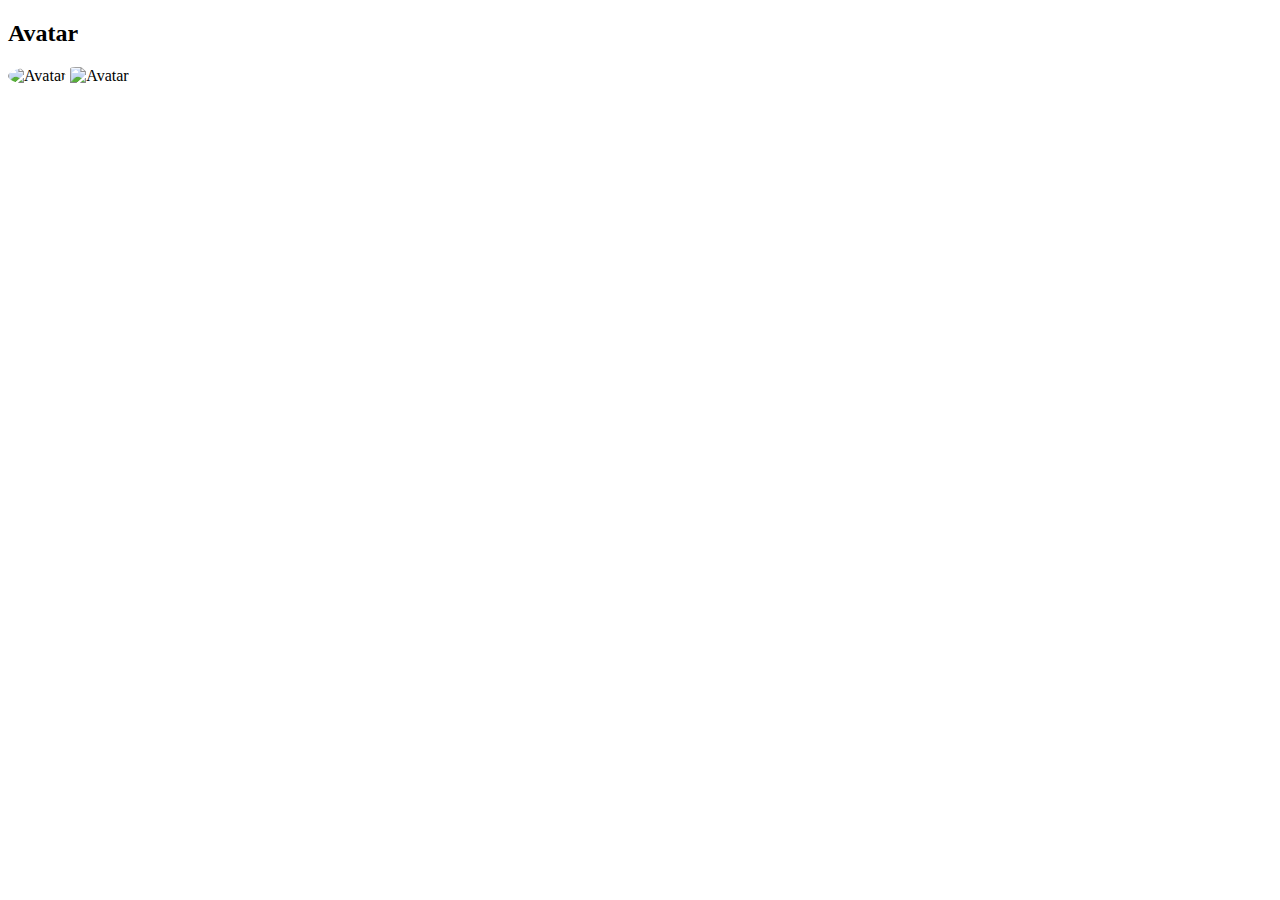
==== index.html @ 5787d8fe "added avatar component" ====
<!DOCTYPE html>
<html lang="en">
<head>
    <meta charset="UTF-8">
    <meta http-equiv="X-UA-Compatible" content="IE=edge">
    <meta name="viewport" content="width=device-width, initial-scale=1.0">
    <title>Component Library</title>
    <link rel="stylesheet" href="styles.css">
</head>
<body>
    <h2>Avatar</h2>
        <img src="/images/avatar.png" alt="Avatar" class="avatar-circular">
        <img src="/images/avatar.png" alt="Avatar" class="avatar-rounded">
        
</body>
</html>
---- styles.css ----
/* Avatars */

.avatar-circular{
    vertical-align:center;
    width:50px;
    height:50px;
    border-radius: 50%;
}

.avatar-rounded{
    width:50px;
    height:50px;
    border-radius: 10%;
}
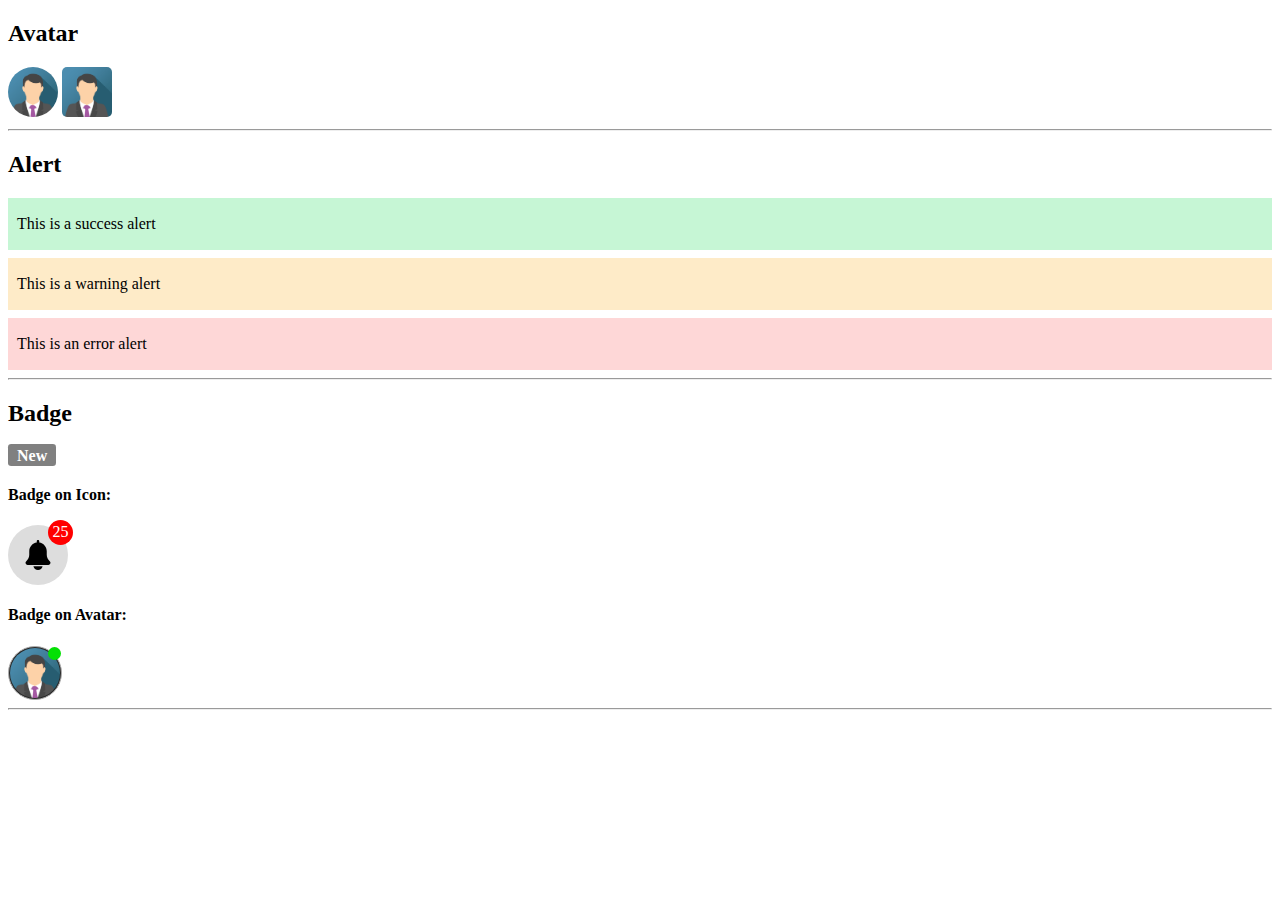
==== commit db76d54b: "added badge component" ====
--- a/index.html
+++ b/index.html
@@ -9,8 +9,35 @@
 </head>
 <body>
     <h2>Avatar</h2>
-        <img src="/images/avatar.png" alt="Avatar" class="avatar-circular">
-        <img src="/images/avatar.png" alt="Avatar" class="avatar-rounded">
+        <img src="static/images/avatar.png" alt="Avatar" class="avatar-circular">
+        <img src="static/images/avatar.png" alt="Avatar" class="avatar-rounded">
+    <hr>
         
+    <h2>Alert</h2>
+        <div class="alert success">
+            <p>This is a success alert</p>
+        </div>
+        <div class="alert warning">
+            <p>This is a warning alert</p>
+        </div>
+        <div class="alert error">
+            <p>This is an error alert</p>
+        </div>
+    <hr>
+
+    <h2>Badge</h2>
+        <span class="badge">New</span>
+        <h4>Badge on Icon:</h4>
+        <div class="badge-icon">
+            <img class="icon" src="static/images/bell.svg" alt="Notification Bell">
+            <span class="badge-top">25</span>
+        </div>
+        <h4>Badge on Avatar:</h4>
+        <div class="badge-avatar">
+            <img src="static/images/avatar.png" alt="Avatar" class="avatar-circular">
+            <span class="badge-top-avatar"></span>
+        </div>
+    <hr>        
+         
 </body>
 </html>--- a/styles.css
+++ b/styles.css
@@ -1,3 +1,7 @@
+/* body{
+    margin:0;
+} */
+
 /* Avatars */
 
 .avatar-circular{
@@ -11,4 +15,101 @@
     width:50px;
     height:50px;
     border-radius: 10%;
-}+}
+
+/* Alerts */
+
+.alert{
+    border:1px solid transparent;
+    padding:0 0.5rem;
+    margin:0.5rem 0;
+}
+
+.success{
+    background-color: rgb(198, 246, 213);
+}
+
+.warning{
+    background-color: rgb(254, 235, 200);
+}
+
+.error{
+    background-color:rgb(254, 215, 215);
+}
+
+/* Badges */
+
+.badge{
+    border: 1px solid transparent;
+    background-color:gray;
+    padding: 0.1rem 0.5rem;
+    border-radius:0.2rem;
+    color:white;
+    font-weight: bold;
+}
+
+.badge-icon{
+    position:relative;
+    display: flex;
+    align-items: center;
+    justify-content: center; 
+    width: 60px;
+    height: 60px;
+    background: #dddddd;
+    border: none;
+    border-radius: 50%;
+    margin:0.5rem 0;
+}
+
+.badge-icon:hover{
+    cursor:pointer;
+}
+
+.badge-icon:active{
+    background-color: #cccccc;
+}
+
+.icon{
+    width:30px;
+    height:30px;
+}
+
+.badge-top{
+    position:absolute;
+    top: -5px;
+    right:-5px;
+    width: 25px;
+    height: 25px;
+    background: red;
+    display: flex;
+    justify-content:center;
+    align-items: center;
+    color:white;
+    border-radius:50%;
+}
+
+.badge-avatar{
+    position: relative;
+    display: flex;
+    width: 52px;
+    height: 52px;
+    background-color: rgb(41, 41, 41);
+    border:1px solid rgb(173, 173, 173);
+    border-radius: 50%;
+    justify-content:center;
+    align-items: center;
+}
+
+.badge-top-avatar{
+    position:absolute;
+    top:0px;
+    right:0px;
+    width: 13px;
+    height: 13px;
+    background-color: rgb(4, 224, 4);
+    display: flex;
+    justify-content:center;
+    align-items: center;
+    color:white;
+    border-radius:50%;
+}
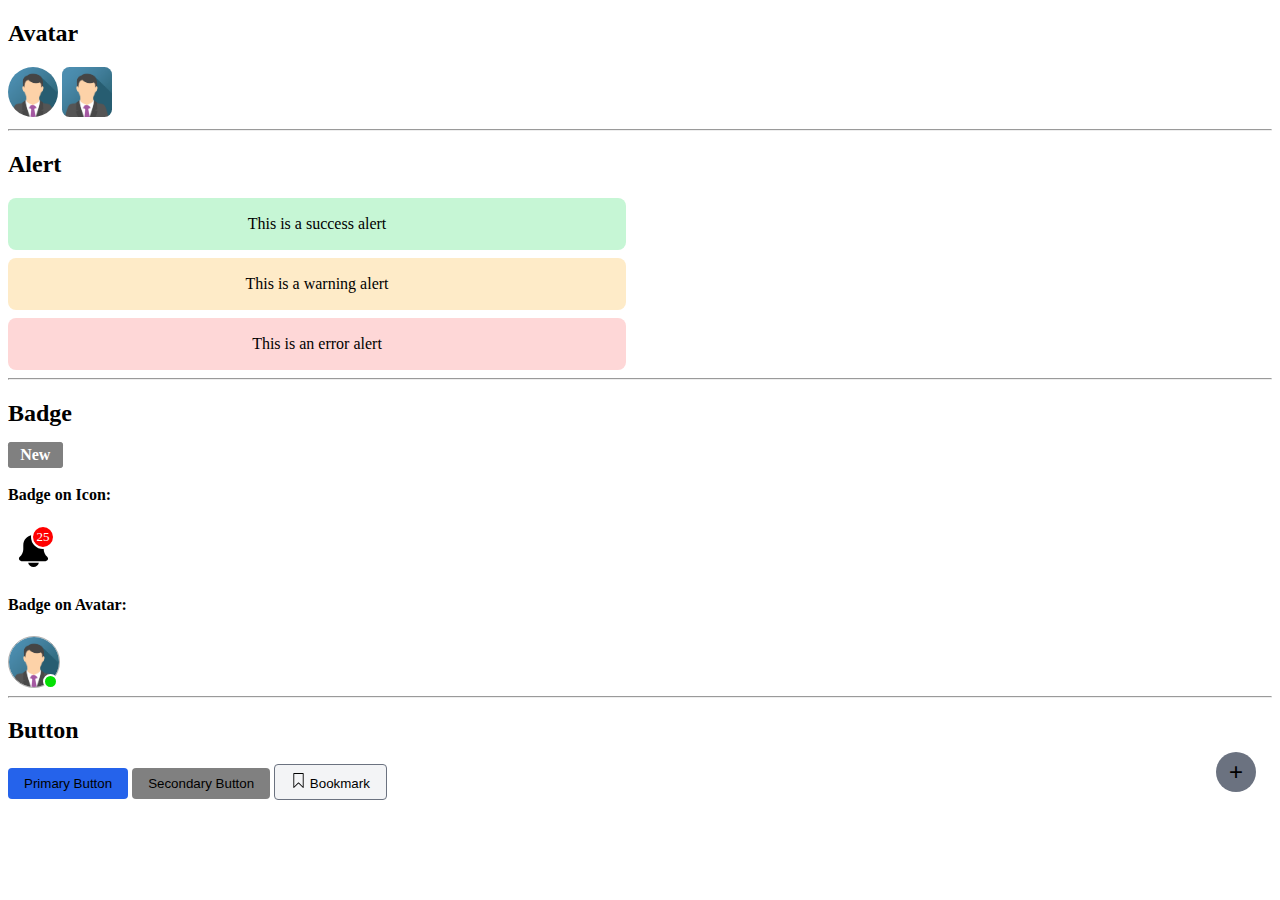
==== commit 8d138526: "added buttons and refactoring" ====
--- a/index.html
+++ b/index.html
@@ -27,17 +27,26 @@
 
     <h2>Badge</h2>
         <span class="badge">New</span>
+        
         <h4>Badge on Icon:</h4>
         <div class="badge-icon">
             <img class="icon" src="static/images/bell.svg" alt="Notification Bell">
             <span class="badge-top">25</span>
         </div>
+        
         <h4>Badge on Avatar:</h4>
         <div class="badge-avatar">
             <img src="static/images/avatar.png" alt="Avatar" class="avatar-circular">
-            <span class="badge-top-avatar"></span>
+            <span class="badge-bottom"></span>
         </div>
     <hr>        
          
+    <h2>Button</h2>
+        <button class="btn btn-primary">Primary Button</button>
+        <button class="btn btn-secondary">Secondary Button</button>
+        <button class="btn btn-icon"><img class="icon1" src="static/images/bookmark.svg" alt=""> Bookmark</button>
+        <div class="float-action">
+            <button class="btn-float">+</button>
+        </div>
 </body>
 </html>--- a/styles.css
+++ b/styles.css
@@ -1,11 +1,18 @@
 /* body{
-    margin:0;
+    max-width: 800px;
+    margin:auto;
 } */
+
+:root{
+    --primary-color: #2563EB;
+    --off-white: #F3F4F6;
+    --dark-gray: #6B7280;
+    --gray: gray;
+}
 
 /* Avatars */
 
 .avatar-circular{
-    vertical-align:center;
     width:50px;
     height:50px;
     border-radius: 50%;
@@ -14,7 +21,7 @@
 .avatar-rounded{
     width:50px;
     height:50px;
-    border-radius: 10%;
+    border-radius: 15%;
 }
 
 /* Alerts */
@@ -23,6 +30,9 @@
     border:1px solid transparent;
     padding:0 0.5rem;
     margin:0.5rem 0;
+    border-radius: 0.5rem;
+    text-align: center;
+    width: 600px;
 }
 
 .success{
@@ -40,9 +50,9 @@
 /* Badges */
 
 .badge{
-    border: 1px solid transparent;
-    background-color:gray;
-    padding: 0.1rem 0.5rem;
+    border: 1px solid var(--gray);
+    background-color: var(--gray);
+    padding: 0.2rem 0.7rem;
     border-radius:0.2rem;
     color:white;
     font-weight: bold;
@@ -53,12 +63,13 @@
     display: flex;
     align-items: center;
     justify-content: center; 
-    width: 60px;
-    height: 60px;
+    width: 50px;
+    height: 50px;
+    /*
     background: #dddddd;
     border: none;
     border-radius: 50%;
-    margin:0.5rem 0;
+    margin:0.5rem 0; */
 }
 
 .badge-icon:hover{
@@ -70,17 +81,46 @@
 }
 
 .icon{
-    width:30px;
-    height:30px;
+    width:35px;
+    height:35px;
 }
 
 .badge-top{
     position:absolute;
-    top: -5px;
-    right:-5px;
-    width: 25px;
-    height: 25px;
+    border: 2px solid white;
+    top: 0px;
+    right:3px;
+    width: 20px;
+    height: 20px;
     background: red;
+    display: flex;
+    justify-content:center;
+    align-items: center;
+    color:white;
+    border-radius:50%;
+    font-size: small;
+}
+
+.badge-avatar{
+    position: relative;
+    display: flex;
+    width: 50px;
+    height: 50px;
+    /* background-color: rgb(41, 41, 41); */
+    border:1px solid rgb(173, 173, 173);
+    border-radius: 50%;
+    justify-content:center;
+    align-items: center;
+}
+
+.badge-bottom{
+    position:absolute;
+    border: 2px solid white;
+    bottom:-2px;
+    right:1px;
+    width: 11px;
+    height: 11px;
+    background-color: rgb(4, 224, 4);
     display: flex;
     justify-content:center;
     align-items: center;
@@ -88,28 +128,64 @@
     border-radius:50%;
 }
 
-.badge-avatar{
-    position: relative;
-    display: flex;
-    width: 52px;
-    height: 52px;
-    background-color: rgb(41, 41, 41);
-    border:1px solid rgb(173, 173, 173);
-    border-radius: 50%;
-    justify-content:center;
-    align-items: center;
+.btn{
+    border:none;
+    outline:none;
+    padding:0.5rem 1rem;
+    cursor:pointer;
 }
 
-.badge-top-avatar{
-    position:absolute;
-    top:0px;
-    right:0px;
-    width: 13px;
-    height: 13px;
-    background-color: rgb(4, 224, 4);
-    display: flex;
-    justify-content:center;
-    align-items: center;
-    color:white;
-    border-radius:50%;
+.btn:hover{
+    border: 1px solid black;
 }
+
+.btn-primary{
+    background-color:var(--primary-color);
+    border-radius: 0.25rem;
+}
+
+.btn-secondary{
+    background-color:var(--gray);
+    border-radius: 0.25rem;
+}
+
+.icon1{
+    width:15px;
+    height:15px;
+}
+
+.btn-icon{
+    text-align: center;
+    background-color:var(--off-white);
+    border: 1px solid var(--dark-gray);
+    border-radius: 0.25rem;
+    padding:0.5rem 1rem;
+}
+
+.float-action{
+    position: relative;
+}
+
+.btn-float{
+    position: absolute;
+    width:40px;
+    height:40px;
+    border-radius: 50%;
+    bottom:0.5rem;
+    right:1rem;
+    font-size: x-large;
+    text-align: center;
+    border:none;
+    outline:none;
+    /* background-color:var(--primary-color); */
+    background-color:var(--dark-gray);
+    cursor: pointer;
+}
+
+.btn-float:hover{
+    transform: scale(1.1);
+}
+
+.btn-float:active{
+    background-color:var(--primary-color);
+}
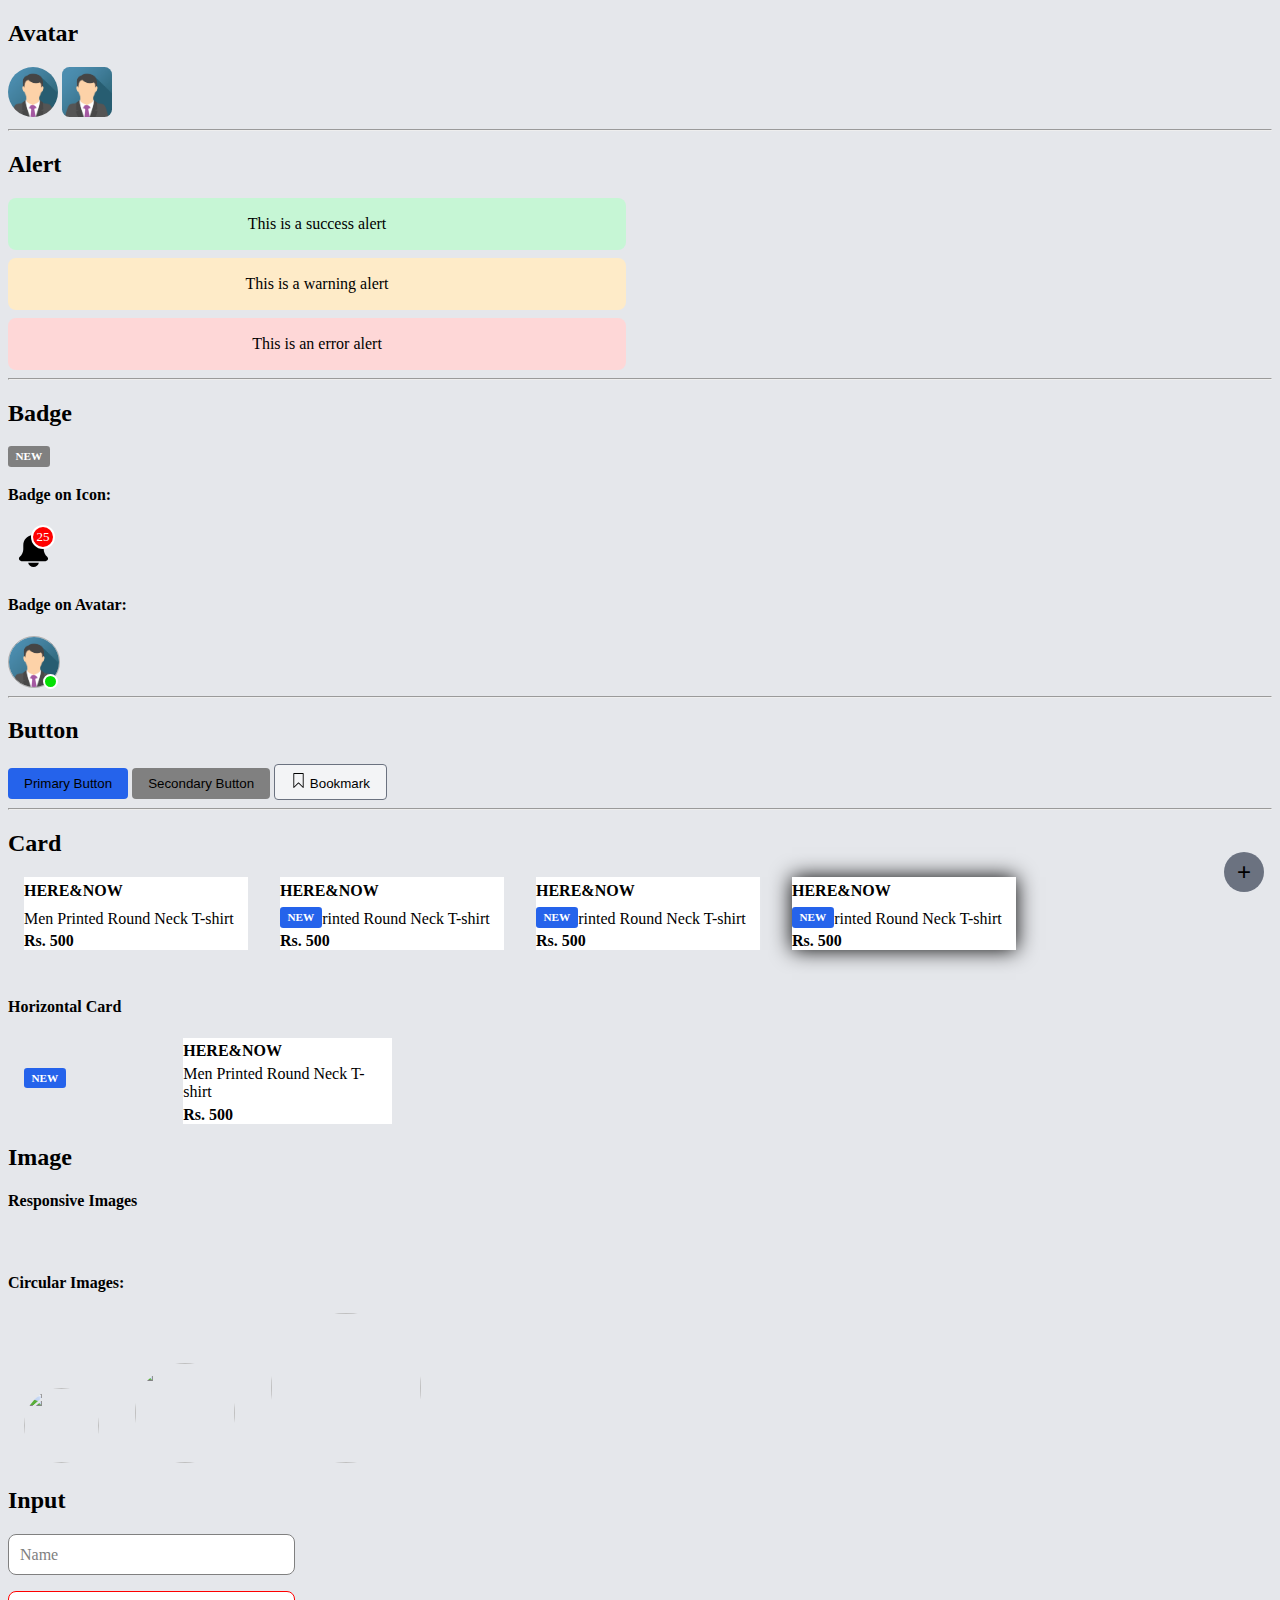
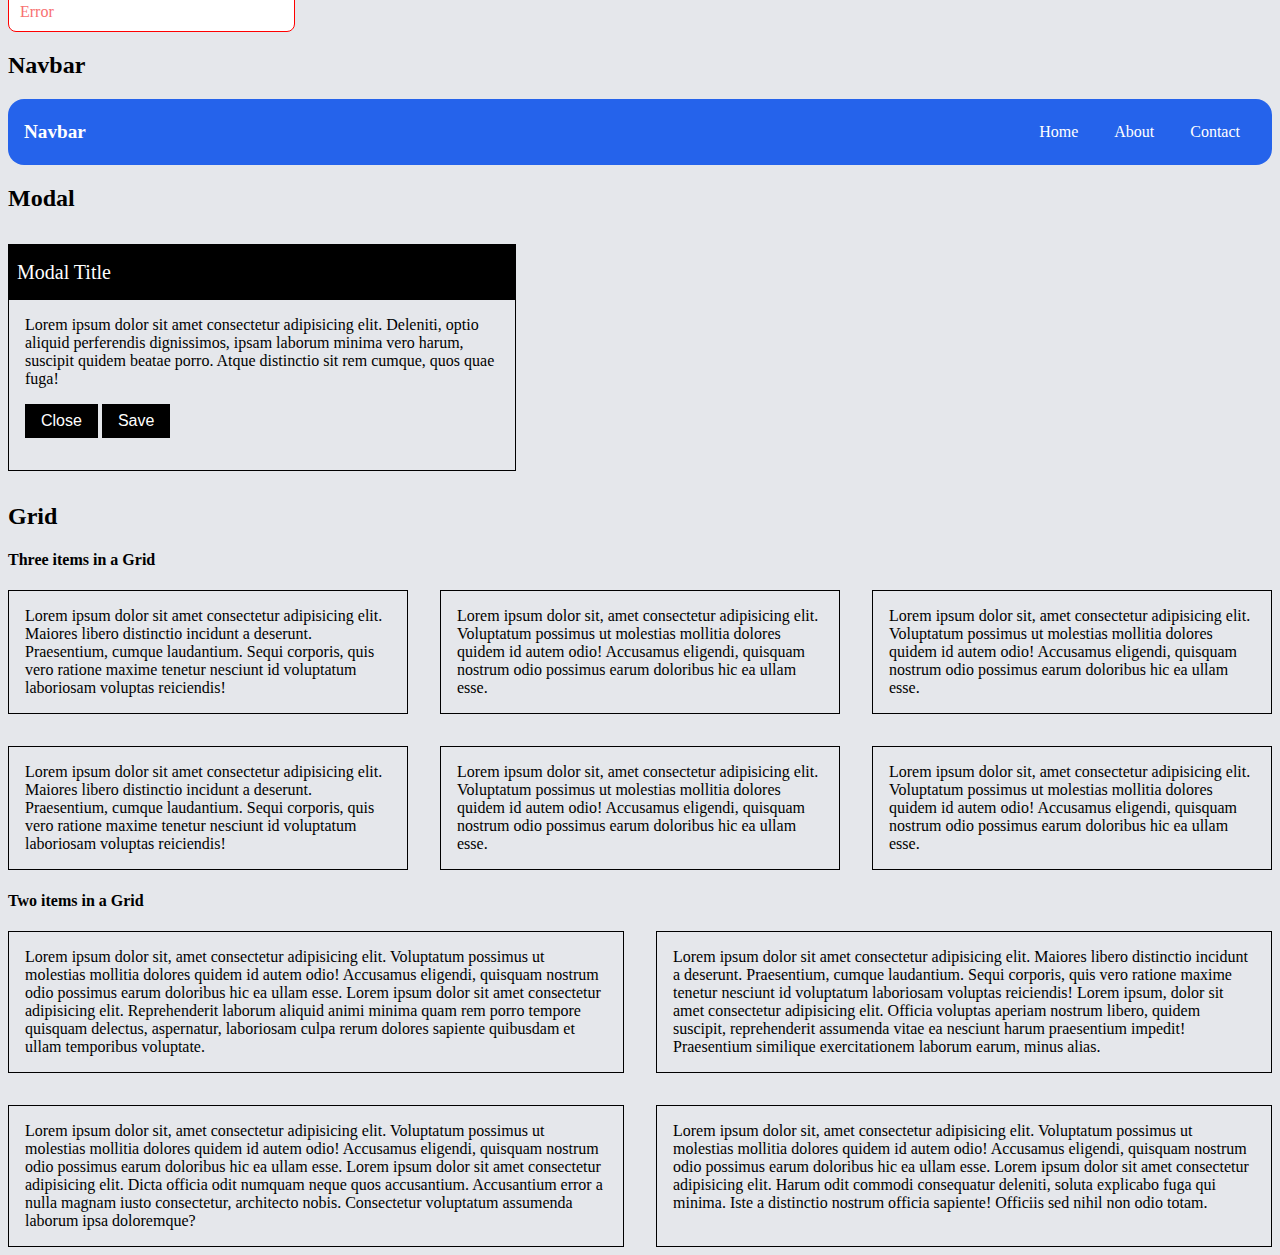
==== commit fdcdf1dc: "Added grid component" ====
--- a/index.html
+++ b/index.html
@@ -48,5 +48,170 @@
         <div class="float-action">
             <button class="btn-float">+</button>
         </div>
+    <hr>
+
+    <h2>Card</h2>
+    <div class="card-list">
+        <!-- <h4>Normal Card</h4> -->
+        <div class="card">
+            <img class="card-img" src="https://assets.myntassets.com/f_webp,dpr_1.0,q_60,w_210,c_limit,fl_progressive/assets/images/4318138/2018/5/4/11525433792765-HERENOW-Men-Black-Printed-Round-Neck-T-shirt-2881525433792598-1.jpg" alt="">
+            <div class="card-text">
+                <h4 class="card-title">HERE&NOW</h4>
+                <p class="card-description">Men Printed Round Neck T-shirt</p>
+                <p class="card-price">Rs. 500</p>
+            </div>
+        </div>
+
+        <!-- <h4>Card with badges</h4> -->
+        <div class="card">
+            <img class="card-img" src="https://assets.myntassets.com/f_webp,dpr_1.0,q_60,w_210,c_limit,fl_progressive/assets/images/4318138/2018/5/4/11525433792765-HERENOW-Men-Black-Printed-Round-Neck-T-shirt-2881525433792598-1.jpg" alt="">
+            <div class="card-text">
+                <h4 class="card-title">HERE&NOW</h4>
+                <p class="card-description">Men Printed Round Neck T-shirt</p>
+                <p class="card-price">Rs. 500</p>
+            </div>
+            <span class="badge card-badge">New</span>
+        </div>
+
+        <!-- <h4>Card with dismiss</h4> -->
+        <div class="card">
+            <img class="card-img" src="https://assets.myntassets.com/f_webp,dpr_1.0,q_60,w_210,c_limit,fl_progressive/assets/images/4318138/2018/5/4/11525433792765-HERENOW-Men-Black-Printed-Round-Neck-T-shirt-2881525433792598-1.jpg" alt="">
+            <div class="card-text">
+                <h4 class="card-title">HERE&NOW</h4>
+                <p class="card-description">Men Printed Round Neck T-shirt</p>
+                <p class="card-price">Rs. 500</p>
+            </div>
+            <span class="badge card-badge">New</span>
+            <span class="card-dismiss"><img src="./static/images/close.svg" alt=""></span>
+        </div>
+
+        <div class="card card-shadow">
+            <img class="card-img" src="https://assets.myntassets.com/f_webp,dpr_1.0,q_60,w_210,c_limit,fl_progressive/assets/images/4318138/2018/5/4/11525433792765-HERENOW-Men-Black-Printed-Round-Neck-T-shirt-2881525433792598-1.jpg" alt="">
+            <div class="card-text">
+                <h4 class="card-title">HERE&NOW</h4>
+                <p class="card-description">Men Printed Round Neck T-shirt</p>
+                <p class="card-price">Rs. 500</p>
+            </div>
+            <span class="badge card-badge">New</span>
+            <span class="card-dismiss"><img src="./static/images/close.svg" alt=""></span>
+        </div>
+        <!-- <div class="card">
+            <div>
+                Lorem, ipsum dolor sit amet consectetur adipisicing elit. Aut nemo, accusamus quos minima illo sit. Facere voluptatem placeat aliquid debitis ipsum minus architecto repellendus excepturi, odit, nulla sit, aliquam quis?
+            </div>
+        </div> -->
+    </div>
+
+    <h4>Horizontal Card</h4>
+    <div class="card-horizontal">
+        <img class="card-horizontal-img" src="https://assets.myntassets.com/f_webp,dpr_1.0,q_60,w_210,c_limit,fl_progressive/assets/images/4318138/2018/5/4/11525433792765-HERENOW-Men-Black-Printed-Round-Neck-T-shirt-2881525433792598-1.jpg" alt="">
+        <div class="card-text-horizontal">
+            <h4 class="card-title">HERE&NOW</h4>
+            <p class="card-description">Men Printed Round Neck T-shirt</p>
+            <p class="card-price">Rs. 500</p>
+        </div>
+        <span class="badge card-badge">New</span>
+        <span class="card-dismiss"><img src="./static/images/close.svg" alt=""></span>
+    </div>
+
+    <h2>Image</h2>
+    <h4>Responsive Images</h4>
+    <div class="img-container">
+        <img class="img-responsive" src="./static/images/sample-image.jpg" alt="">
+        <img class="img-responsive" src="./static/images/sample-image1.jpg" alt="">
+    </div>
+
+    <h4>Circular Images:</h4>
+    <div>
+        <img class="img-circular img-small" src="./static/images/sample-image.jpg" alt="">
+        <img class="img-circular img-medium" src="./static/images/sample-image.jpg" alt="">
+        <img class="img-circular img-large" src="./static/images/sample-image.jpg" alt="">  
+    </div>
+
+    <h2>Input</h2>
+    <!-- <textarea name="" id="" cols="30" rows="10"></textarea> -->
+    <div class="input-container">
+        <input class="input-normal" type="text" >
+        <label>Name</label>
+    </div>
+
+    <div class="input-container">
+        <input class="input-error" type="text" >
+        <label class="label-error">Error</label>
+    </div>
+
+    <h2>Navbar</h2>
+    <nav class="navbar">
+        <div class="nav-brand">Navbar</div>
+        <ul class="list-non-bullet">
+            <li class="list-item-inline">
+                <a class="link " href="#">Home</a>
+            </li>
+            <li class="list-item-inline">
+                <a class="link" href="#">About</a>
+            </li>
+            <li class="list-item-inline">
+                <a class="link" href="#">Contact</a>
+            </li>
+        </ul>
+    </nav>
+
+    <h2>Modal</h2>
+    <div class="modal">
+        <div class="modal-title"> Modal Title</div>
+        <div class="modal-body"> 
+            <div class="modal-content">
+            Lorem ipsum dolor sit amet consectetur adipisicing elit. Deleniti, optio aliquid perferendis dignissimos, ipsam laborum minima vero harum, suscipit quidem beatae porro. Atque distinctio sit rem cumque, quos quae fuga!
+            </div>
+            <button>Close</button>
+            <button>Save</button>
+        </div> 
+    </div>
+
+    <h2>Grid</h2>
+    <h4>Three items in a Grid</h4>
+    <div class="grid-column-3">
+        <div class="grid-item">
+            Lorem ipsum dolor sit amet consectetur adipisicing elit. Maiores libero distinctio incidunt a deserunt. Praesentium, cumque laudantium. Sequi corporis, quis vero ratione maxime tenetur nesciunt id voluptatum laboriosam voluptas reiciendis!
+        </div>
+        <div class="grid-item">
+            Lorem ipsum dolor sit, amet consectetur adipisicing elit. Voluptatum possimus ut molestias mollitia dolores quidem id autem odio! Accusamus eligendi, quisquam nostrum odio possimus earum doloribus hic ea ullam esse.
+        </div>
+        <div class="grid-item">
+            Lorem ipsum dolor sit, amet consectetur adipisicing elit. Voluptatum possimus ut molestias mollitia dolores quidem id autem odio! Accusamus eligendi, quisquam nostrum odio possimus earum doloribus hic ea ullam esse.
+        </div>
+
+        <div class="grid-item">
+            Lorem ipsum dolor sit amet consectetur adipisicing elit. Maiores libero distinctio incidunt a deserunt. Praesentium, cumque laudantium. Sequi corporis, quis vero ratione maxime tenetur nesciunt id voluptatum laboriosam voluptas reiciendis!
+        </div>
+        <div class="grid-item">
+            Lorem ipsum dolor sit, amet consectetur adipisicing elit. Voluptatum possimus ut molestias mollitia dolores quidem id autem odio! Accusamus eligendi, quisquam nostrum odio possimus earum doloribus hic ea ullam esse.
+        </div>
+        <div class="grid-item">
+            Lorem ipsum dolor sit, amet consectetur adipisicing elit. Voluptatum possimus ut molestias mollitia dolores quidem id autem odio! Accusamus eligendi, quisquam nostrum odio possimus earum doloribus hic ea ullam esse.
+        </div>
+
+    </div>
+
+    <h4>Two items in a Grid</h4>
+    <div class="grid-column-2">
+        <div class="grid-item">
+            Lorem ipsum dolor sit, amet consectetur adipisicing elit. Voluptatum possimus ut molestias mollitia dolores quidem id autem odio! Accusamus eligendi, quisquam nostrum odio possimus earum doloribus hic ea ullam esse.
+            Lorem ipsum dolor sit amet consectetur adipisicing elit. Reprehenderit laborum aliquid animi minima quam rem porro tempore quisquam delectus, aspernatur, laboriosam culpa rerum dolores sapiente quibusdam et ullam temporibus voluptate.
+        </div>
+        <div class="grid-item">
+            Lorem ipsum dolor sit amet consectetur adipisicing elit. Maiores libero distinctio incidunt a deserunt. Praesentium, cumque laudantium. Sequi corporis, quis vero ratione maxime tenetur nesciunt id voluptatum laboriosam voluptas reiciendis!
+            Lorem ipsum, dolor sit amet consectetur adipisicing elit. Officia voluptas aperiam nostrum libero, quidem suscipit, reprehenderit assumenda vitae ea nesciunt harum praesentium impedit! Praesentium similique exercitationem laborum earum, minus alias.
+        </div>
+        <div class="grid-item">
+            Lorem ipsum dolor sit, amet consectetur adipisicing elit. Voluptatum possimus ut molestias mollitia dolores quidem id autem odio! Accusamus eligendi, quisquam nostrum odio possimus earum doloribus hic ea ullam esse.
+            Lorem ipsum dolor sit amet consectetur adipisicing elit. Dicta officia odit numquam neque quos accusantium. Accusantium error a nulla magnam iusto consectetur, architecto nobis. Consectetur voluptatum assumenda laborum ipsa doloremque?
+        </div>
+        <div class="grid-item">
+            Lorem ipsum dolor sit, amet consectetur adipisicing elit. Voluptatum possimus ut molestias mollitia dolores quidem id autem odio! Accusamus eligendi, quisquam nostrum odio possimus earum doloribus hic ea ullam esse.
+            Lorem ipsum dolor sit amet consectetur adipisicing elit. Harum odit commodi consequatur deleniti, soluta explicabo fuga qui minima. Iste a distinctio nostrum officia sapiente! Officiis sed nihil non odio totam.
+        </div>
+    </div>
+    
 </body>
 </html>--- a/styles.css
+++ b/styles.css
@@ -1,13 +1,14 @@
-/* body{
-    max-width: 800px;
-    margin:auto;
-} */
-
 :root{
     --primary-color: #2563EB;
     --off-white: #F3F4F6;
     --dark-gray: #6B7280;
     --gray: gray;
+}
+
+body{
+    background-color: #E5E7EB;
+    /* max-width: 800px;
+    margin:auto; */
 }
 
 /* Avatars */
@@ -50,12 +51,14 @@
 /* Badges */
 
 .badge{
-    border: 1px solid var(--gray);
+    border: 1px solid transparent;
     background-color: var(--gray);
-    padding: 0.2rem 0.7rem;
+    padding: 0.2rem 0.4rem;
     border-radius:0.2rem;
     color:white;
     font-weight: bold;
+    font-size:0.7rem;
+    text-transform: uppercase;
 }
 
 .badge-icon{
@@ -167,7 +170,7 @@
 }
 
 .btn-float{
-    position: absolute;
+    position: fixed;
     width:40px;
     height:40px;
     border-radius: 50%;
@@ -189,3 +192,284 @@
 .btn-float:active{
     background-color:var(--primary-color);
 }
+
+/* Cards */
+
+.card-list{
+    display:flex;
+    margin-bottom:3rem; 
+    flex-wrap: wrap;
+}
+
+.card{
+    /* border:1px solid black; */
+    position:relative;
+    width:14rem;
+    display: flex;
+    flex-direction: column;
+    /* height: 375px; */
+    align-items: center;
+    justify-content:center;
+    margin:0 1rem;
+}
+
+.card-text{
+    display: flex;
+    flex-direction: column;
+    justify-content: space-between;
+    width: 100%;
+    background-color:white;
+}
+
+.card-img{
+    width:100%;
+    /* height:280px; */
+}
+
+.card-title{
+    padding:0;
+    margin: 0.3rem 0;
+}
+
+.card-description{
+    margin:0.3rem 0;
+}
+
+.card-price{
+    margin:0;
+    font-weight: bold;
+}
+
+.card-badge{
+    position:absolute;
+    top:30px;
+    left:0px;
+    background-color:var(--primary-color);
+}
+
+.card-dismiss{
+    position:absolute;
+    top:0px;
+    right:5px;
+    width:20px;
+    height:20px;
+    text-align: center;
+}
+
+.card-shadow{
+    box-shadow: 0px 0px 20px black;
+}
+
+.card-horizontal{
+    /* border:1px solid black; */
+    position:relative;
+    width:23rem;
+    display: flex;
+    /* align-items: center; */
+    justify-content:center;
+    margin:0 1rem;
+}
+
+.card-horizontal-img{
+    width:10rem;
+}
+
+.card-text-horizontal{
+    background-color:white;
+}
+
+/* Images */
+.img-container{
+    display: flex;
+    justify-content: center;
+    margin:2rem 0;
+}
+
+.img-responsive{
+    width:40vw;
+    margin: 0 2rem;
+}
+
+.img-circular{
+    margin: 0 1rem;
+    border-radius:50%;
+}
+
+.img-small{
+    width:75px;
+    height:75px;
+}
+
+.img-medium{
+    width:100px;
+    height:100px;
+}
+
+.img-large{
+    width:150px;
+    height:150px;
+}
+
+/* Input */
+
+.input-container{
+    position:relative;
+    margin:1rem 0;
+}
+
+.input-container .input-normal{
+    padding:0.75rem 1rem;
+    border:1px solid gray;
+    outline:none;
+    border-radius: 0.5rem;
+    width:20%;
+}
+
+.input-normal:focus{
+    border:2px solid var(--primary-color);
+}
+
+.input-container label{
+    position: absolute;
+    left: 0.75rem;
+    top: 0.75rem;
+    background-color: white;
+    color: var(--gray);
+    transition: all 0.2s ease-in-out;
+}
+
+.input-normal:focus+label {
+    top:-8px;
+    padding: 0 0.45rem;
+    color:var(--primary-color);
+}
+
+.input-container .input-error{
+    padding:0.75rem 1rem;
+    border:1px solid red;
+    outline:none;
+    border-radius: 0.5rem;
+    width:20%;
+}
+
+.input-error:focus{
+    border:2px solid red;
+}
+
+.input-error:focus+label {
+    top:-8px;
+    padding: 0 0.3rem;
+    color:red;
+}
+
+.input-container .label-error{
+    color:#F87171;
+}
+
+/* Navigation */
+
+.navbar{
+    background-color:var(--primary-color);
+    padding:0.5rem 1rem;
+    display: flex;
+    justify-content:space-between;
+    align-items:center;
+    color:white;
+    border-radius:1rem;
+}
+
+.navbar .nav-brand{
+    font-size:1.2rem;
+    font-weight: 550;
+    cursor: pointer;
+}
+
+.list-non-bullet{
+    list-style: none;
+}
+
+.list-item-inline{
+    display: inline;
+    margin:0 1rem;
+}
+
+.navbar .link{
+    color:white;
+    text-decoration:none;
+}
+
+.navbar .link:hover{
+    border:1px solid var(--primary-color);
+    background-color:#3B82F6;
+    padding:0.3rem 0.75rem;
+    border-radius:0.5rem;
+    font-weight: bold;
+}
+
+.navbar .link-active{
+    border:1px solid var(--primary-color);
+    background-color:#3B82F6;
+    padding:0.5rem 1rem;
+    border-radius:0.5rem;
+    font-weight: bold;
+}
+
+
+.modal{
+    position: relative;
+    display:flex;
+    flex-direction: column;
+    border:1px solid black;
+    max-width: 40%;
+    height:auto;
+    bottom:5%;
+    margin:2rem 0;
+}
+
+.modal .modal-title{
+    display:flex;
+    background-color:black;
+    color:white;
+    padding:1rem 0.5rem;
+    font-size: 1.25rem;
+}
+
+.modal-title > .btn-close{
+    position:absolute;
+    top:1.3rem;
+    right:1rem;
+    border: none;
+    background-color: none;
+    outline:none;
+}
+
+.modal-body{
+    padding:1rem ;
+}
+
+.modal-body button{
+    background-color:black;
+    color:white;
+    border:none;
+    outline:none;
+    padding:0.5rem 1rem;
+    margin:1rem 0rem;
+    font-size: 1rem;
+}
+
+.grid-column-3{
+    display:grid;
+    grid-template-columns: 1fr 1fr 1fr; 
+    grid-gap:2rem;
+}
+
+.grid-column-2{
+    display:grid;
+    grid-template-columns: 1fr 1fr; 
+    grid-gap:2rem;
+}
+
+.grid-item{
+    border:1px solid black;
+    padding:1rem;
+}
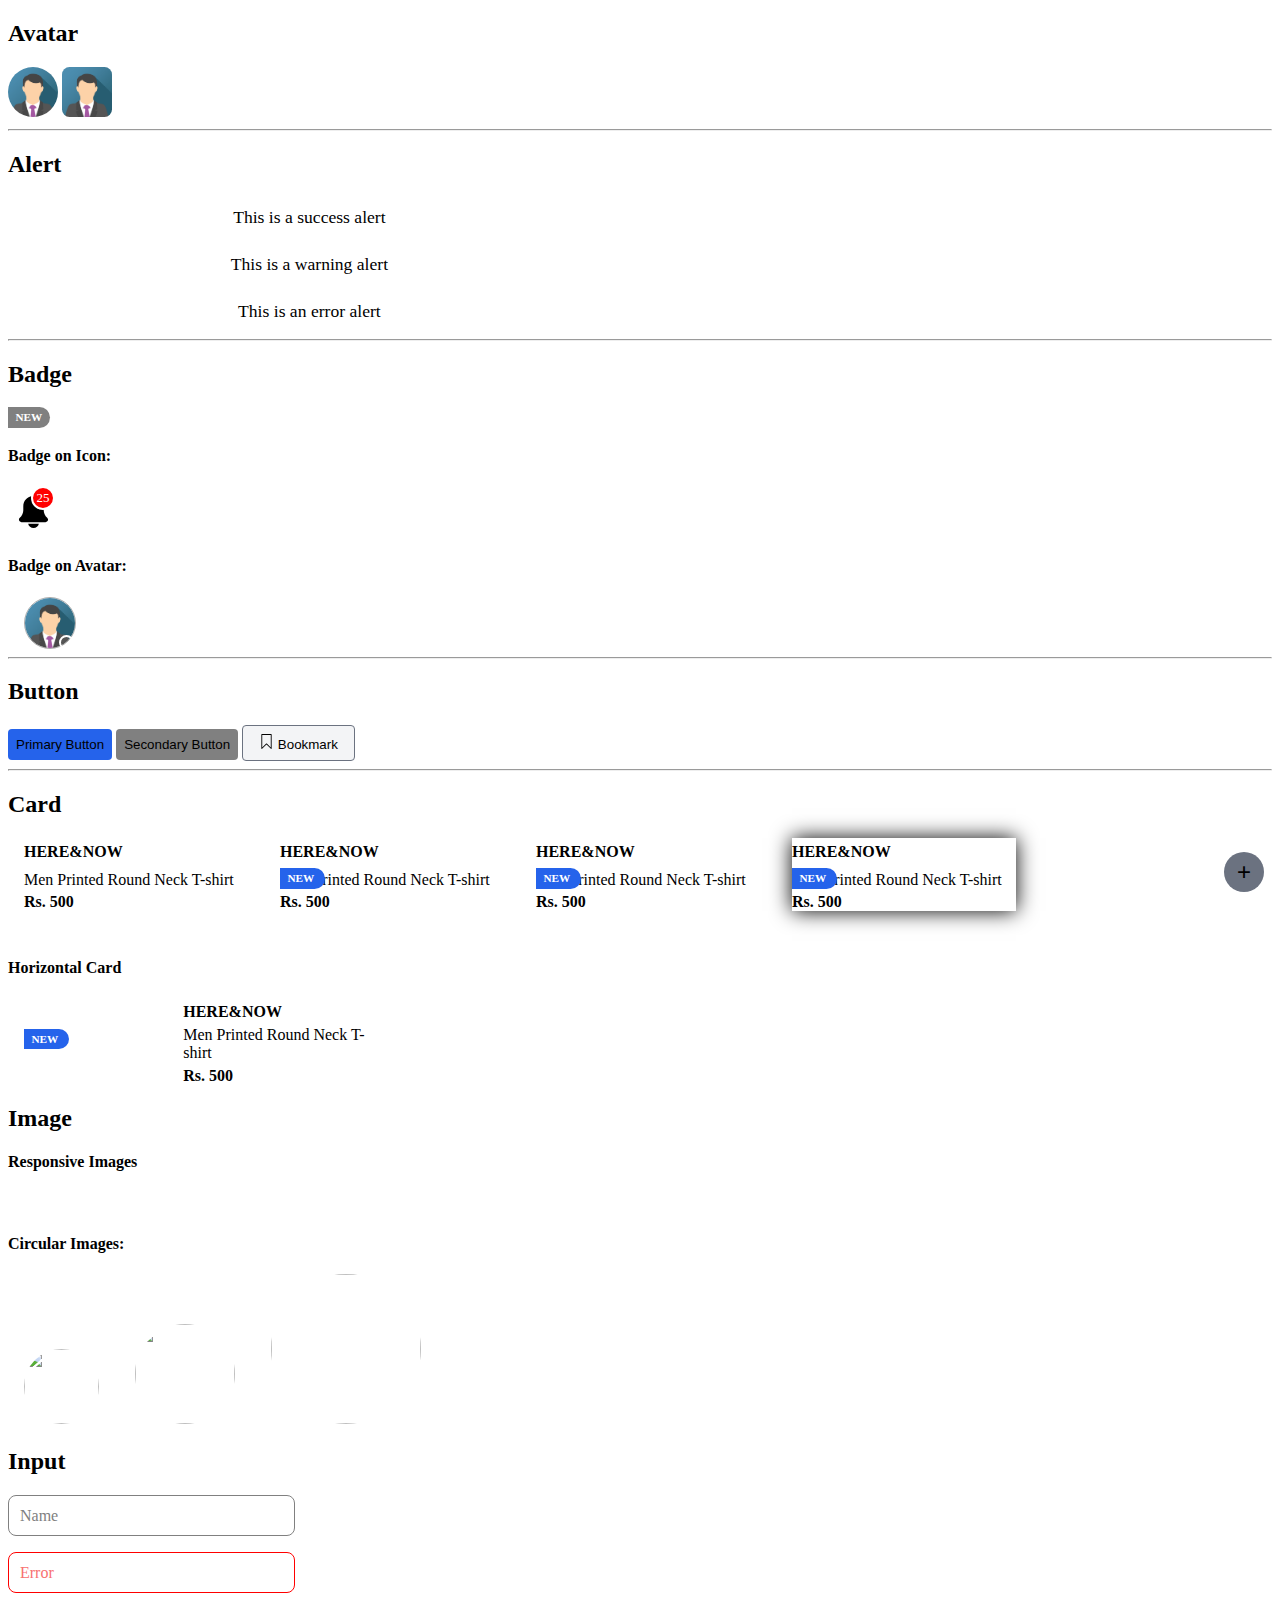
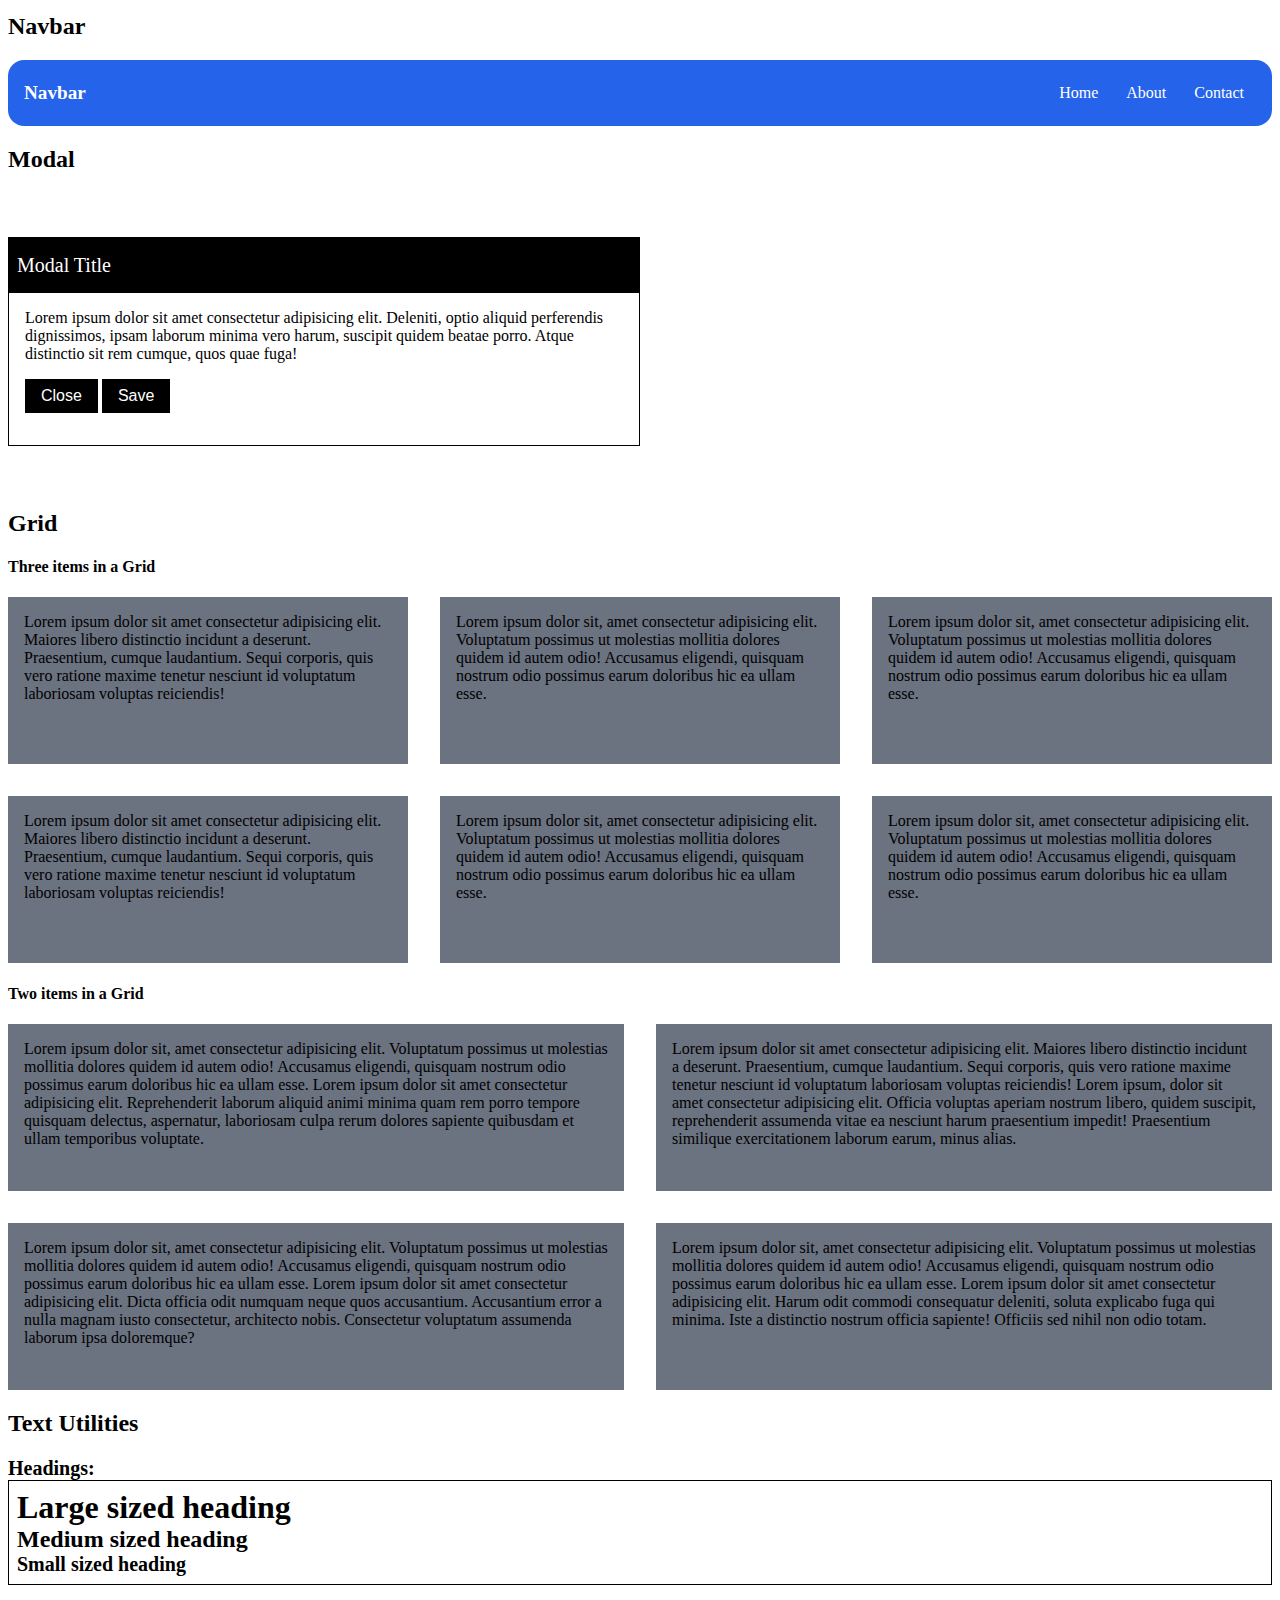
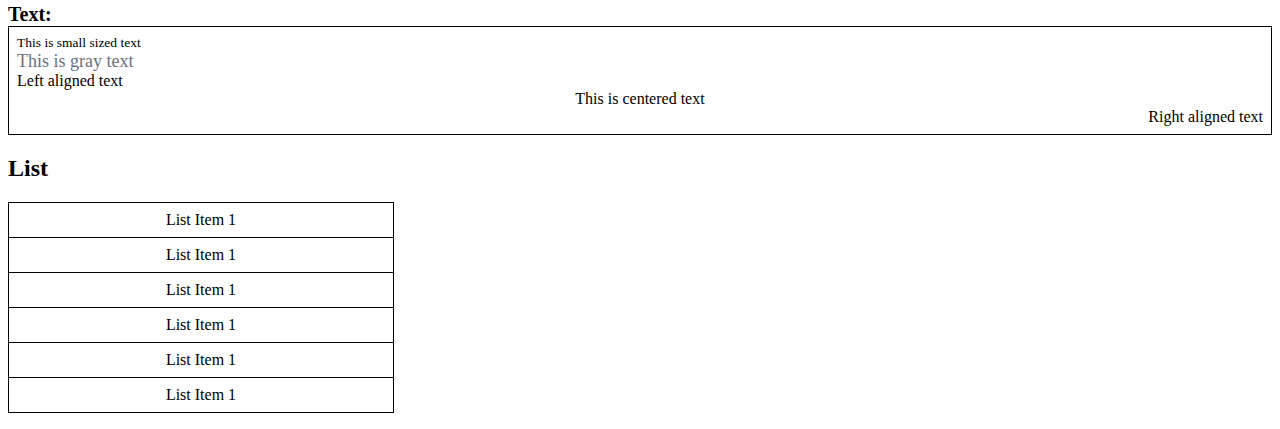
==== commit e9acd984: "added docs layout & routes" ====
--- a/index.html
+++ b/index.html
@@ -9,19 +9,19 @@
 </head>
 <body>
     <h2>Avatar</h2>
-        <img src="static/images/avatar.png" alt="Avatar" class="avatar-circular">
-        <img src="static/images/avatar.png" alt="Avatar" class="avatar-rounded">
+        <img src="static/images/avatar.png" alt="Avatar" class="avatar-circular avatar-sm">
+        <img src="static/images/avatar.png" alt="Avatar" class="avatar-rounded avatar-sm">
     <hr>
         
     <h2>Alert</h2>
         <div class="alert success">
-            <p>This is a success alert</p>
+            This is a success alert
         </div>
         <div class="alert warning">
-            <p>This is a warning alert</p>
+            This is a warning alert
         </div>
         <div class="alert error">
-            <p>This is an error alert</p>
+            This is an error alert
         </div>
     <hr>
 
@@ -36,7 +36,7 @@
         
         <h4>Badge on Avatar:</h4>
         <div class="badge-avatar">
-            <img src="static/images/avatar.png" alt="Avatar" class="avatar-circular">
+            <img src="static/images/avatar.png" alt="Avatar" class="avatar-circular avatar-sm">
             <span class="badge-bottom"></span>
         </div>
     <hr>        
@@ -212,6 +212,34 @@
             Lorem ipsum dolor sit amet consectetur adipisicing elit. Harum odit commodi consequatur deleniti, soluta explicabo fuga qui minima. Iste a distinctio nostrum officia sapiente! Officiis sed nihil non odio totam.
         </div>
     </div>
-    
+
+    <h2>Text Utilities</h2>
+        
+        <div class="heading-sm">Headings:</div>
+        <div style="border:1px solid black; padding:0.5rem">
+            <div class="heading-lg">Large sized heading</div>
+            <div class="heading-md">Medium sized heading</div>
+            <div class="heading-sm">Small sized heading</div>
+        </div>    
+        <br>
+
+        <div class="heading-sm">Text:</div>
+        <div style="border:1px solid black; padding:0.5rem">
+            <div class="text-small">This is small sized text</div>
+            <div class="text-gray" style="font-size:large">This is gray text</div>
+            <div class="text-left">Left aligned text</div>
+            <div class="text-centre">This is centered text</div>
+            <div class="text-right">Right aligned text</div>
+        </div>
+
+    <h2>List</h2>
+    <ul class="simple-list">
+        <li class="simple-list-item">List Item 1</li>
+        <li class="simple-list-item">List Item 1</li>
+        <li class="simple-list-item">List Item 1</li>
+        <li class="simple-list-item">List Item 1</li>
+        <li class="simple-list-item">List Item 1</li>
+        <li class="simple-list-item">List Item 1</li>
+    </ul>
 </body>
 </html>--- a/styles.css
+++ b/styles.css
@@ -6,7 +6,7 @@
 }
 
 body{
-    background-color: #E5E7EB;
+    /* background-color: #F9FAFB; */
     /* max-width: 800px;
     margin:auto; */
 }
@@ -14,38 +14,50 @@
 /* Avatars */
 
 .avatar-circular{
+    border-radius: 50%;
+}
+
+.avatar-rounded{
+    border-radius: 15%;
+}
+
+.avatar-sm{
     width:50px;
     height:50px;
-    border-radius: 50%;
-}
-
-.avatar-rounded{
-    width:50px;
-    height:50px;
-    border-radius: 15%;
+}
+
+.avatar-md{
+    width:75px;
+    height:75px;
+}
+
+.avatar-lg{
+    width:100px;
+    height:100px;
 }
 
 /* Alerts */
 
 .alert{
     border:1px solid transparent;
-    padding:0 0.5rem;
+    padding:0.5rem 1rem;
     margin:0.5rem 0;
     border-radius: 0.5rem;
     text-align: center;
-    width: 600px;
-}
-
-.success{
-    background-color: rgb(198, 246, 213);
-}
-
-.warning{
-    background-color: rgb(254, 235, 200);
-}
-
-.error{
-    background-color:rgb(254, 215, 215);
+    width: 45%;
+    font-size:1.1rem;
+}
+
+.alert-success{
+    background-color:#9ae6b4;
+}
+
+.alert-warning{
+    background-color:#fbd38d;
+}
+
+.alert-error{
+    background-color:#feb2b2;
 }
 
 /* Badges */
@@ -54,11 +66,14 @@
     border: 1px solid transparent;
     background-color: var(--gray);
     padding: 0.2rem 0.4rem;
-    border-radius:0.2rem;
+    /* border-radius:0.2rem; */
+    border-top-right-radius: 1rem;
+    border-bottom-right-radius: 1rem;
     color:white;
     font-weight: bold;
     font-size:0.7rem;
     text-transform: uppercase;
+    width: 30px;
 }
 
 .badge-icon{
@@ -114,6 +129,7 @@
     border-radius: 50%;
     justify-content:center;
     align-items: center;
+    margin:0 1rem;
 }
 
 .badge-bottom{
@@ -123,23 +139,50 @@
     right:1px;
     width: 11px;
     height: 11px;
-    background-color: rgb(4, 224, 4);
     display: flex;
     justify-content:center;
     align-items: center;
     color:white;
     border-radius:50%;
+}
+
+.online{
+    background-color: rgb(4, 224, 4);
+}
+
+.offline{
+    background-color: rgb(224, 4, 4);
 }
 
 .btn{
     border:none;
     outline:none;
-    padding:0.5rem 1rem;
+    padding:0.5rem;
     cursor:pointer;
 }
 
+.btn-sm{
+    width:5rem;
+    word-wrap: break-word;
+}
+
+.btn-md{
+    width:7rem;
+    word-wrap: break-word;
+}
+
+.btn-lg{
+    width:9rem;
+    word-wrap: break-word;
+}
+
 .btn:hover{
-    border: 1px solid black;
+    /* border: 1px solid black; */
+    opacity: 0.9;
+}
+
+.btn:active{
+    transform: scale(0.98);
 }
 
 .btn-primary{
@@ -180,7 +223,6 @@
     text-align: center;
     border:none;
     outline:none;
-    /* background-color:var(--primary-color); */
     background-color:var(--dark-gray);
     cursor: pointer;
 }
@@ -286,7 +328,7 @@
 }
 
 .img-responsive{
-    width:40vw;
+    width:40%;
     margin: 0 2rem;
 }
 
@@ -340,7 +382,7 @@
 
 .input-normal:focus+label {
     top:-8px;
-    padding: 0 0.45rem;
+    padding: 0 0.2rem;
     color:var(--primary-color);
 }
 
@@ -386,11 +428,12 @@
 
 .list-non-bullet{
     list-style: none;
+    padding-inline-start: 0;
 }
 
 .list-item-inline{
     display: inline;
-    margin:0 1rem;
+    margin:0 0.75rem;
 }
 
 .navbar .link{
@@ -420,10 +463,10 @@
     display:flex;
     flex-direction: column;
     border:1px solid black;
-    max-width: 40%;
+    max-width: 70vh;
     height:auto;
     bottom:5%;
-    margin:2rem 0;
+    margin:4rem 0;
 }
 
 .modal .modal-title{
@@ -470,6 +513,61 @@
 }
 
 .grid-item{
+    /* border:1px solid black; */
+    background-color: var(--dark-gray);
+    height:15vh;
+    padding:1rem;
+}
+
+/* Text Utilities */
+.heading-lg{
+    font-size:2rem;
+    /* font-size: 26px; */
+    font-weight: bold;
+}
+
+.heading-md{
+    font-size:1.5rem;
+    /* font-size: 20px; */
+    font-weight: bold;
+}
+.heading-sm{
+    font-size:1.25rem;
+    /* font-size: 16px; */
+    font-weight: bold;
+}
+
+.text-small{
+    font-size:13.5px;
+}
+
+.text-gray{
+    color:var(--dark-gray);
+}
+
+.text-left{
+    text-align:left;
+}
+
+.text-centre{
+    text-align:center;
+}
+
+.text-right{
+    text-align:right;
+}
+
+.simple-list{
     border:1px solid black;
-    padding:1rem;
-}
+    border-bottom: none;
+    /* border-radius:0.5rem; */
+    list-style: none;
+    padding-inline-start:0;
+    width:30vw;
+}
+.simple-list-item{
+    border-bottom:1px solid black ;
+    /* border-radius: 0.5rem; */
+    padding:0.5rem;
+    text-align: center;
+}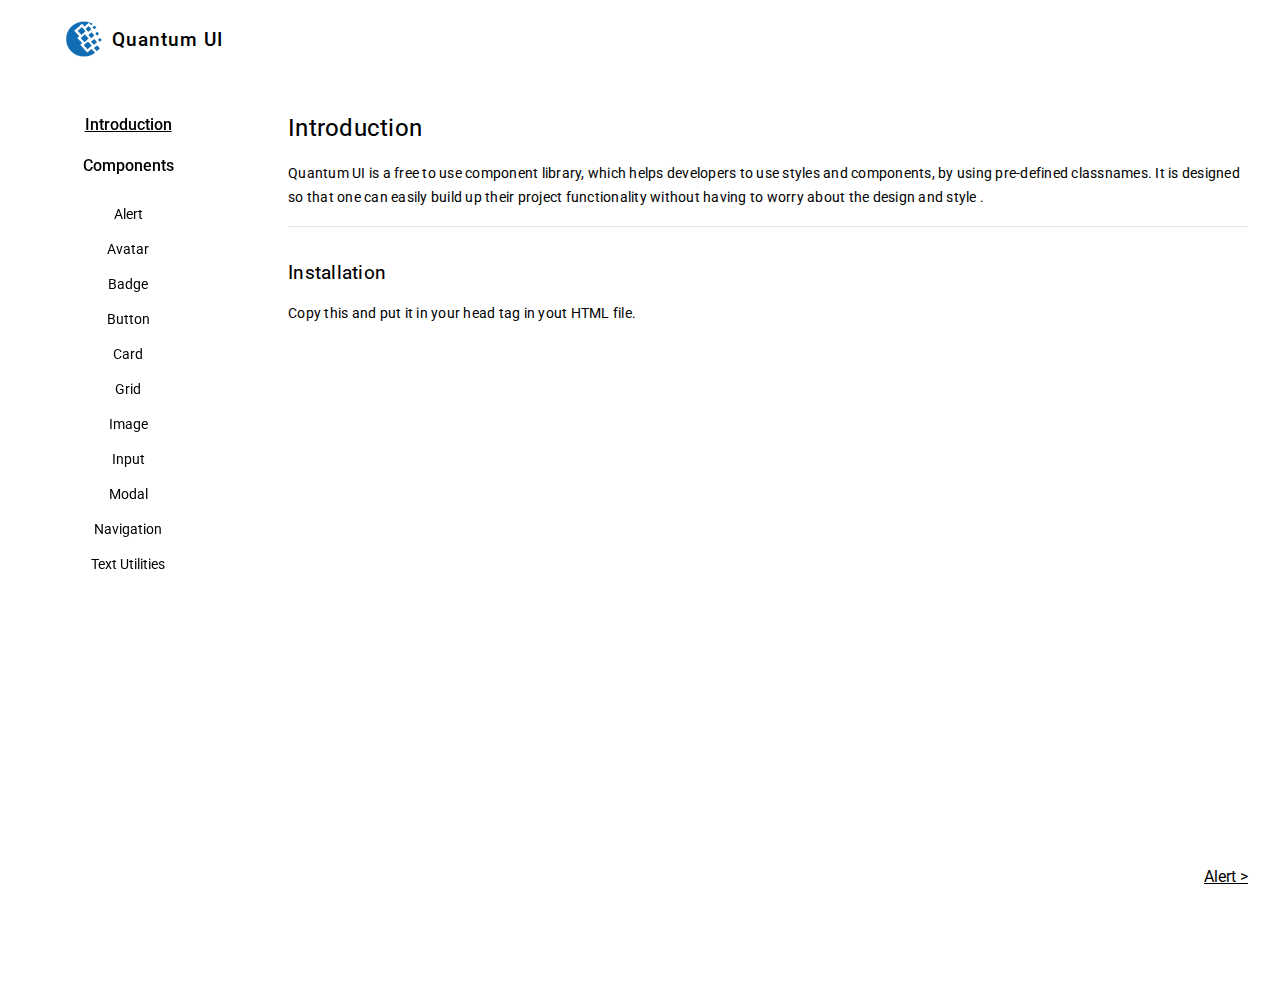
==== commit e2732277: "Refactored doc site" ====
--- a/index.html
+++ b/index.html
@@ -4,242 +4,89 @@
     <meta charset="UTF-8">
     <meta http-equiv="X-UA-Compatible" content="IE=edge">
     <meta name="viewport" content="width=device-width, initial-scale=1.0">
-    <title>Component Library</title>
-    <link rel="stylesheet" href="styles.css">
+    <title>CSS Component Library</title>
+    <link rel="stylesheet" href="style.css">
+    <link rel="stylesheet" href="components/components.css">
+    <link rel="stylesheet" href="//use.fontawesome.com/releases/v5.15.3/css/all.css">
 </head>
 <body>
-    <h2>Avatar</h2>
-        <img src="static/images/avatar.png" alt="Avatar" class="avatar-circular avatar-sm">
-        <img src="static/images/avatar.png" alt="Avatar" class="avatar-rounded avatar-sm">
-    <hr>
-        
-    <h2>Alert</h2>
-        <div class="alert success">
-            This is a success alert
-        </div>
-        <div class="alert warning">
-            This is a warning alert
-        </div>
-        <div class="alert error">
-            This is an error alert
-        </div>
-    <hr>
+    <div class="main">
+            <nav class="navigation">
+                <a class="link" href="./index.html">
+                    <div class="brand-name">
+                        <img class="img-logo" src="./static/images/logo3.png" />
+                        <span class="navbrand">Quantum UI</span>
+                    </div>
+                </a>
+                
+                <!-- <ul class="list-non-bullet">
+                    <li class="list-item-inline"><a class="link" href="#">Home</a></li>
+                    <li class="list-item-inline"><a class="link active" href="./introduction.html">Docs</a></li>
+                    <li class="list-item-inline"><a class="link" href=""><i class="fab fa-github fa-lg"></i></a></li>
+                </ul> -->
+            </nav>
 
-    <h2>Badge</h2>
-        <span class="badge">New</span>
-        
-        <h4>Badge on Icon:</h4>
-        <div class="badge-icon">
-            <img class="icon" src="static/images/bell.svg" alt="Notification Bell">
-            <span class="badge-top">25</span>
-        </div>
-        
-        <h4>Badge on Avatar:</h4>
-        <div class="badge-avatar">
-            <img src="static/images/avatar.png" alt="Avatar" class="avatar-circular avatar-sm">
-            <span class="badge-bottom"></span>
-        </div>
-    <hr>        
-         
-    <h2>Button</h2>
-        <button class="btn btn-primary">Primary Button</button>
-        <button class="btn btn-secondary">Secondary Button</button>
-        <button class="btn btn-icon"><img class="icon1" src="static/images/bookmark.svg" alt=""> Bookmark</button>
-        <div class="float-action">
-            <button class="btn-float">+</button>
-        </div>
-    <hr>
 
-    <h2>Card</h2>
-    <div class="card-list">
-        <!-- <h4>Normal Card</h4> -->
-        <div class="card">
-            <img class="card-img" src="https://assets.myntassets.com/f_webp,dpr_1.0,q_60,w_210,c_limit,fl_progressive/assets/images/4318138/2018/5/4/11525433792765-HERENOW-Men-Black-Printed-Round-Neck-T-shirt-2881525433792598-1.jpg" alt="">
-            <div class="card-text">
-                <h4 class="card-title">HERE&NOW</h4>
-                <p class="card-description">Men Printed Round Neck T-shirt</p>
-                <p class="card-price">Rs. 500</p>
-            </div>
+        <div class="sidebar">
+            <h4 style="text-align:center;font-weight:500"><a style="color:black" href="index.html">Introduction</a></h4>
+            <h4 style="text-align:center;font-weight:500">Components</h4>
+            <ul class="list-non-bullet list-sidebar">
+                <li class="sidebar-item">
+                    <a class="sidebar-link" href="./alert.html">Alert</a>
+                </li>
+                <li class="sidebar-item">
+                    <a class="sidebar-link" href="./avatar.html">Avatar</a>
+                </li>
+                <li class="sidebar-item">
+                    <a class="sidebar-link" href="./badge.html">Badge</a>
+                </li>
+                <li class="sidebar-item">
+                    <a class="sidebar-link" href="./button.html">Button</a>
+                </li>
+                <li class="sidebar-item">
+                    <a class="sidebar-link" href="./card.html">Card</a>
+                </li>
+                <li class="sidebar-item">
+                    <a class="sidebar-link" href="./grid.html">Grid</a>
+                </li>
+                <li class="sidebar-item">
+                    <a class="sidebar-link" href="./image.html">Image</a>
+                </li>
+                <li class="sidebar-item">
+                    <a class="sidebar-link" href="./input.html">Input</a>
+                </li>
+                <li class="sidebar-item">
+                    <a class="sidebar-link" href="./modal.html">Modal</a>
+                </li>
+                <li class="sidebar-item">
+                    <a class="sidebar-link" href="./navigation.html">Navigation</a>
+                </li>
+                <li class="sidebar-item">
+                    <a class="sidebar-link" href="./text-utilities.html">Text Utilities</a>
+                </li>
+            </ul>
         </div>
 
-        <!-- <h4>Card with badges</h4> -->
-        <div class="card">
-            <img class="card-img" src="https://assets.myntassets.com/f_webp,dpr_1.0,q_60,w_210,c_limit,fl_progressive/assets/images/4318138/2018/5/4/11525433792765-HERENOW-Men-Black-Printed-Round-Neck-T-shirt-2881525433792598-1.jpg" alt="">
-            <div class="card-text">
-                <h4 class="card-title">HERE&NOW</h4>
-                <p class="card-description">Men Printed Round Neck T-shirt</p>
-                <p class="card-price">Rs. 500</p>
+        <div class="component-desc">
+
+            <h2 class="heading">Introduction</h2>
+            <div class="description">Quantum UI is a free to use component library, which helps developers to use styles and components, by using pre-defined classnames. It is designed so that one can easily build up their project functionality without having to worry about the design and style .</div>
+            <div class="divider"></div>
+            <h3 class="heading">Installation</h3>
+            <div class="description">Copy this and put it in your head tag in yout HTML file.</div>
+            <div class="carbon-container">  
+                <iframe
+                    src="https://carbon.now.sh/embed?bg=rgba%28171%2C184%2C195%2C0%29&t=blackboard&wt=none&l=javascript&ds=false&dsyoff=20px&dsblur=68px&wc=true&wa=true&pv=0px&ph=0px&ln=false&fl=1&fm=Hack&fs=14px&lh=133%25&si=false&es=2x&wm=false&code=%253Clink%2520rel%253D%2522stylesheet%2522%2520href%253D%2522https%253A%252F%252Fquantum-ui.netlify.app%252Fcomponents%252Fcomponents.css%2522%253E"
+                    style="width: 100%; height: 473px; border:0; transform: scale(1); overflow:hidden;"
+                    sandbox="allow-scripts allow-same-origin">
+                </iframe>
             </div>
-            <span class="badge card-badge">New</span>
-        </div>
 
-        <!-- <h4>Card with dismiss</h4> -->
-        <div class="card">
-            <img class="card-img" src="https://assets.myntassets.com/f_webp,dpr_1.0,q_60,w_210,c_limit,fl_progressive/assets/images/4318138/2018/5/4/11525433792765-HERENOW-Men-Black-Printed-Round-Neck-T-shirt-2881525433792598-1.jpg" alt="">
-            <div class="card-text">
-                <h4 class="card-title">HERE&NOW</h4>
-                <p class="card-description">Men Printed Round Neck T-shirt</p>
-                <p class="card-price">Rs. 500</p>
-            </div>
-            <span class="badge card-badge">New</span>
-            <span class="card-dismiss"><img src="./static/images/close.svg" alt=""></span>
-        </div>
-
-        <div class="card card-shadow">
-            <img class="card-img" src="https://assets.myntassets.com/f_webp,dpr_1.0,q_60,w_210,c_limit,fl_progressive/assets/images/4318138/2018/5/4/11525433792765-HERENOW-Men-Black-Printed-Round-Neck-T-shirt-2881525433792598-1.jpg" alt="">
-            <div class="card-text">
-                <h4 class="card-title">HERE&NOW</h4>
-                <p class="card-description">Men Printed Round Neck T-shirt</p>
-                <p class="card-price">Rs. 500</p>
-            </div>
-            <span class="badge card-badge">New</span>
-            <span class="card-dismiss"><img src="./static/images/close.svg" alt=""></span>
-        </div>
-        <!-- <div class="card">
-            <div>
-                Lorem, ipsum dolor sit amet consectetur adipisicing elit. Aut nemo, accusamus quos minima illo sit. Facere voluptatem placeat aliquid debitis ipsum minus architecto repellendus excepturi, odit, nulla sit, aliquam quis?
-            </div>
-        </div> -->
-    </div>
-
-    <h4>Horizontal Card</h4>
-    <div class="card-horizontal">
-        <img class="card-horizontal-img" src="https://assets.myntassets.com/f_webp,dpr_1.0,q_60,w_210,c_limit,fl_progressive/assets/images/4318138/2018/5/4/11525433792765-HERENOW-Men-Black-Printed-Round-Neck-T-shirt-2881525433792598-1.jpg" alt="">
-        <div class="card-text-horizontal">
-            <h4 class="card-title">HERE&NOW</h4>
-            <p class="card-description">Men Printed Round Neck T-shirt</p>
-            <p class="card-price">Rs. 500</p>
-        </div>
-        <span class="badge card-badge">New</span>
-        <span class="card-dismiss"><img src="./static/images/close.svg" alt=""></span>
-    </div>
-
-    <h2>Image</h2>
-    <h4>Responsive Images</h4>
-    <div class="img-container">
-        <img class="img-responsive" src="./static/images/sample-image.jpg" alt="">
-        <img class="img-responsive" src="./static/images/sample-image1.jpg" alt="">
-    </div>
-
-    <h4>Circular Images:</h4>
-    <div>
-        <img class="img-circular img-small" src="./static/images/sample-image.jpg" alt="">
-        <img class="img-circular img-medium" src="./static/images/sample-image.jpg" alt="">
-        <img class="img-circular img-large" src="./static/images/sample-image.jpg" alt="">  
-    </div>
-
-    <h2>Input</h2>
-    <!-- <textarea name="" id="" cols="30" rows="10"></textarea> -->
-    <div class="input-container">
-        <input class="input-normal" type="text" >
-        <label>Name</label>
-    </div>
-
-    <div class="input-container">
-        <input class="input-error" type="text" >
-        <label class="label-error">Error</label>
-    </div>
-
-    <h2>Navbar</h2>
-    <nav class="navbar">
-        <div class="nav-brand">Navbar</div>
-        <ul class="list-non-bullet">
-            <li class="list-item-inline">
-                <a class="link " href="#">Home</a>
-            </li>
-            <li class="list-item-inline">
-                <a class="link" href="#">About</a>
-            </li>
-            <li class="list-item-inline">
-                <a class="link" href="#">Contact</a>
-            </li>
-        </ul>
-    </nav>
-
-    <h2>Modal</h2>
-    <div class="modal">
-        <div class="modal-title"> Modal Title</div>
-        <div class="modal-body"> 
-            <div class="modal-content">
-            Lorem ipsum dolor sit amet consectetur adipisicing elit. Deleniti, optio aliquid perferendis dignissimos, ipsam laborum minima vero harum, suscipit quidem beatae porro. Atque distinctio sit rem cumque, quos quae fuga!
-            </div>
-            <button>Close</button>
-            <button>Save</button>
-        </div> 
-    </div>
-
-    <h2>Grid</h2>
-    <h4>Three items in a Grid</h4>
-    <div class="grid-column-3">
-        <div class="grid-item">
-            Lorem ipsum dolor sit amet consectetur adipisicing elit. Maiores libero distinctio incidunt a deserunt. Praesentium, cumque laudantium. Sequi corporis, quis vero ratione maxime tenetur nesciunt id voluptatum laboriosam voluptas reiciendis!
-        </div>
-        <div class="grid-item">
-            Lorem ipsum dolor sit, amet consectetur adipisicing elit. Voluptatum possimus ut molestias mollitia dolores quidem id autem odio! Accusamus eligendi, quisquam nostrum odio possimus earum doloribus hic ea ullam esse.
-        </div>
-        <div class="grid-item">
-            Lorem ipsum dolor sit, amet consectetur adipisicing elit. Voluptatum possimus ut molestias mollitia dolores quidem id autem odio! Accusamus eligendi, quisquam nostrum odio possimus earum doloribus hic ea ullam esse.
-        </div>
-
-        <div class="grid-item">
-            Lorem ipsum dolor sit amet consectetur adipisicing elit. Maiores libero distinctio incidunt a deserunt. Praesentium, cumque laudantium. Sequi corporis, quis vero ratione maxime tenetur nesciunt id voluptatum laboriosam voluptas reiciendis!
-        </div>
-        <div class="grid-item">
-            Lorem ipsum dolor sit, amet consectetur adipisicing elit. Voluptatum possimus ut molestias mollitia dolores quidem id autem odio! Accusamus eligendi, quisquam nostrum odio possimus earum doloribus hic ea ullam esse.
-        </div>
-        <div class="grid-item">
-            Lorem ipsum dolor sit, amet consectetur adipisicing elit. Voluptatum possimus ut molestias mollitia dolores quidem id autem odio! Accusamus eligendi, quisquam nostrum odio possimus earum doloribus hic ea ullam esse.
-        </div>
-
-    </div>
-
-    <h4>Two items in a Grid</h4>
-    <div class="grid-column-2">
-        <div class="grid-item">
-            Lorem ipsum dolor sit, amet consectetur adipisicing elit. Voluptatum possimus ut molestias mollitia dolores quidem id autem odio! Accusamus eligendi, quisquam nostrum odio possimus earum doloribus hic ea ullam esse.
-            Lorem ipsum dolor sit amet consectetur adipisicing elit. Reprehenderit laborum aliquid animi minima quam rem porro tempore quisquam delectus, aspernatur, laboriosam culpa rerum dolores sapiente quibusdam et ullam temporibus voluptate.
-        </div>
-        <div class="grid-item">
-            Lorem ipsum dolor sit amet consectetur adipisicing elit. Maiores libero distinctio incidunt a deserunt. Praesentium, cumque laudantium. Sequi corporis, quis vero ratione maxime tenetur nesciunt id voluptatum laboriosam voluptas reiciendis!
-            Lorem ipsum, dolor sit amet consectetur adipisicing elit. Officia voluptas aperiam nostrum libero, quidem suscipit, reprehenderit assumenda vitae ea nesciunt harum praesentium impedit! Praesentium similique exercitationem laborum earum, minus alias.
-        </div>
-        <div class="grid-item">
-            Lorem ipsum dolor sit, amet consectetur adipisicing elit. Voluptatum possimus ut molestias mollitia dolores quidem id autem odio! Accusamus eligendi, quisquam nostrum odio possimus earum doloribus hic ea ullam esse.
-            Lorem ipsum dolor sit amet consectetur adipisicing elit. Dicta officia odit numquam neque quos accusantium. Accusantium error a nulla magnam iusto consectetur, architecto nobis. Consectetur voluptatum assumenda laborum ipsa doloremque?
-        </div>
-        <div class="grid-item">
-            Lorem ipsum dolor sit, amet consectetur adipisicing elit. Voluptatum possimus ut molestias mollitia dolores quidem id autem odio! Accusamus eligendi, quisquam nostrum odio possimus earum doloribus hic ea ullam esse.
-            Lorem ipsum dolor sit amet consectetur adipisicing elit. Harum odit commodi consequatur deleniti, soluta explicabo fuga qui minima. Iste a distinctio nostrum officia sapiente! Officiis sed nihil non odio totam.
+            <footer class="footer">
+                <a class="footer-link" href="" style="color:black"></a>
+                <a class="footer-link"  href="./alert.html" style="color:black">Alert ></a>
+            </footer>
         </div>
     </div>
-
-    <h2>Text Utilities</h2>
-        
-        <div class="heading-sm">Headings:</div>
-        <div style="border:1px solid black; padding:0.5rem">
-            <div class="heading-lg">Large sized heading</div>
-            <div class="heading-md">Medium sized heading</div>
-            <div class="heading-sm">Small sized heading</div>
-        </div>    
-        <br>
-
-        <div class="heading-sm">Text:</div>
-        <div style="border:1px solid black; padding:0.5rem">
-            <div class="text-small">This is small sized text</div>
-            <div class="text-gray" style="font-size:large">This is gray text</div>
-            <div class="text-left">Left aligned text</div>
-            <div class="text-centre">This is centered text</div>
-            <div class="text-right">Right aligned text</div>
-        </div>
-
-    <h2>List</h2>
-    <ul class="simple-list">
-        <li class="simple-list-item">List Item 1</li>
-        <li class="simple-list-item">List Item 1</li>
-        <li class="simple-list-item">List Item 1</li>
-        <li class="simple-list-item">List Item 1</li>
-        <li class="simple-list-item">List Item 1</li>
-        <li class="simple-list-item">List Item 1</li>
-    </ul>
 </body>
 </html>--- a/style.css
+++ b/style.css
@@ -0,0 +1,240 @@
+@import url('https://fonts.googleapis.com/css2?family=Roboto:wght@300;400;500;700&display=swap');
+
+:root{
+    --content-color:#F9FAFB;
+    --nav-color:#111827;
+}
+
+body{
+    margin:0;
+    font-family: 'Roboto', sans-serif;
+    /* background-color:var(--content-color); */
+    box-sizing: border-box;
+}
+
+.main{
+    display:grid;
+    grid-template-columns: 20% 80%;
+    grid-template-areas: 
+                "nav nav "
+                "sidebar description ";
+    margin:auto;
+    /* width:95% */
+    
+}
+
+.intro{
+    padding:1.5rem 0;
+    width:100%;
+    margin:0 auto;
+    flex-grow: 1;
+}
+
+.import-url{
+    border:1px solid black;
+    padding:1rem;
+    text-align:center;
+    background-color:lightblue;
+    font-size:17px;
+    width:90%;
+    word-break: break-all;
+    margin: auto;
+}
+
+.navigation{
+    padding:0.5rem 1rem;
+    display: flex;
+    justify-content:space-between;
+    align-items:center;
+    grid-area: nav;
+    margin-bottom: 1rem;
+    /* border-bottom: 1px solid var(--gray); */
+    /* background-color:var(--primary-color); */
+    /* color:white;
+    background-color: #121214; */
+}
+
+.brand-name{
+    display: inline-flex;
+    align-items: center;
+    margin:0.75rem 0;
+    cursor: pointer;
+
+}
+.navbrand{
+    margin-left:0.5rem;
+    font-weight: 500;
+    font-size: 1.2rem;
+    letter-spacing: 1px;
+}
+
+.heading{
+    font-weight:425;
+    letter-spacing: 0.25px;
+}
+
+.img-logo{
+    margin-left: 3rem;
+    width: 2.5rem;
+    padding:0;
+}
+
+.link{
+    color:black;
+}
+
+.navigation .link:hover{
+    font-weight: 700;
+}
+
+.navigation .active{
+    font-weight: 700;
+}
+
+.sidebar{
+    grid-area: sidebar;
+    margin:0 auto;
+    overflow-y:auto;
+    height:100vh;
+    position: sticky;
+    top:5%;
+}
+
+.list-sidebar{
+    margin-block-start: 0;
+    margin-block-end: 0;
+    padding-inline-start: 0;
+    text-align: center;
+}
+
+.sidebar-item{
+    padding:0.5rem 1rem;
+}
+
+.sidebar-link{
+    color:black;
+    text-decoration:none;
+    font-size: 0.9rem;
+    padding:0.5rem;
+    /* font-weight: 400; */
+}
+
+.sidebar-link:hover{
+    font-weight: bold;
+    color: var(--primary-color);
+}
+
+.link-active{
+    font-weight: bold;
+    color: var(--primary-color);
+}
+
+.component-desc{
+    display: flex;
+    flex-direction: column;
+    
+    grid-area: description;
+    padding:0 2rem;
+    /* background-color: var(--content-color); */
+}
+
+.avatar-container{
+    display: flex;
+    justify-content:space-evenly;
+    align-items:center;
+}
+
+.alert-container{
+    display: flex;
+    flex-direction: column;
+    /* margin-top: 2rem; */
+}
+
+.carbon-container{
+    max-width:100%;
+    margin-top:2rem;
+}
+
+.btn-fl{
+    width:40px;
+    height:40px;
+    border-radius: 50%;
+    font-size: x-large;
+    text-align: center;
+    border:none;
+    background-color:var(--dark-gray);
+    cursor: pointer;
+    margin:1rem 0 0;
+}
+
+.footer{
+    display: flex;
+    justify-content:space-between;
+    margin:2rem 0;
+}
+
+.footer-link{
+    color: black;
+}
+
+.footer-link:hover{
+    color: var(--primary-color);
+    font-weight: bold;
+}
+
+.description{
+    font-weight:400;
+    font-size:0.9rem;
+    line-height: 1.5rem;
+    letter-spacing:0.25px;
+}
+
+.divider{
+    background-color:rgba(0, 0, 0, 0.1);
+    height:1px;
+    margin: 1rem 0;
+    width:100%;
+
+}
+
+
+
+@media screen and (max-width: 768px) {
+
+    .sidebar{
+        display:none;
+    }
+
+    .img-logo{
+        margin-left:0.5rem;
+    }
+
+    .main{
+        display:flex;
+        flex-direction: column;
+    }
+
+    .intro{
+        width:100%;
+        margin:0 auto;
+        flex-grow: 1;
+    }
+    
+    .import-url{
+        border:1px solid black;
+        padding:1rem;
+        text-align:center;
+        background-color:lightblue;
+        font-size:17px;
+        width:80%;
+        word-break: break-all;
+        margin:auto;
+    }
+
+}  
+
+
+
+
+
+
--- a/components/components.css
+++ b/components/components.css
@@ -0,0 +1,570 @@
+:root{
+    --primary-color: #2563EB;
+    /* --primary-color:#03045e; */
+    --off-white: #F3F4F6;
+    --dark-gray: #6B7280;
+    --gray: gray;
+}
+
+body{
+    box-sizing: border-box;
+}
+
+/* Avatars */
+
+.avatar-circular{
+    border-radius: 50%;
+}
+
+.avatar-rounded{
+    border-radius: 15%;
+}
+
+.avatar-sm{
+    width:50px;
+    height:50px;
+}
+
+.avatar-md{
+    width:75px;
+    height:75px;
+}
+
+.avatar-lg{
+    width:100px;
+    height:100px;
+}
+
+/* Alerts */
+
+.alert{
+    border:1px solid transparent;
+    padding:0.5rem 1rem;
+    margin:0.5rem 0;
+    border-radius: 0.5rem;
+    text-align: center;
+    width: 45%;
+    font-size:1.1rem;
+}
+
+.alert-success{
+    background-color:#9ae6b4;
+}
+
+.alert-warning{
+    background-color:#fbd38d;
+}
+
+.alert-error{
+    background-color:#feb2b2;
+}
+
+/* Badges */
+
+.badge{
+    border: 1px solid transparent;
+    background-color: var(--gray);
+    padding: 0.2rem 0.4rem;
+    /* border-radius:0.2rem; */
+    border-top-right-radius: 1rem;
+    border-bottom-right-radius: 1rem;
+    color:white;
+    font-weight: bold;
+    font-size:0.7rem;
+    text-transform: uppercase;
+    width: 30px;
+}
+
+.badge-icon{
+    position:relative;
+    display: flex;
+    align-items: center;
+    justify-content: center; 
+    width: 50px;
+    height: 50px;
+    /*
+    background: #dddddd;
+    border: none;
+    border-radius: 50%;
+    margin:0.5rem 0; */
+}
+
+.badge-icon:hover{
+    cursor:pointer;
+}
+
+.badge-icon:active{
+    background-color: #cccccc;
+}
+
+.icon{
+    width:35px;
+    height:35px;
+}
+
+.badge-top{
+    position:absolute;
+    border: 2px solid white;
+    top: 0px;
+    right:3px;
+    width: 20px;
+    height: 20px;
+    background: red;
+    display: flex;
+    justify-content:center;
+    align-items: center;
+    color:white;
+    border-radius:50%;
+    font-size: small;
+}
+
+.badge-avatar{
+    position: relative;
+    display: flex;
+    width: 50px;
+    height: 50px;
+    border-radius: 50%;
+    justify-content:center;
+    align-items: center;
+    margin:0 1rem;
+}
+
+.badge-bottom{
+    position:absolute;
+    border: 2px solid white;
+    bottom:-2px;
+    right:1px;
+    width: 11px;
+    height: 11px;
+    display: flex;
+    justify-content:center;
+    align-items: center;
+    color:white;
+    border-radius:50%;
+}
+
+.online{
+    background-color: rgb(4, 224, 4);
+}
+
+.offline{
+    background-color: rgb(224, 4, 4);
+}
+
+.btn{
+    border:none;
+    padding:0.5rem;
+    cursor:pointer;
+}
+
+.btn-sm{
+    width:5rem;
+    word-wrap: break-word;
+}
+
+.btn-md{
+    width:7rem;
+    word-wrap: break-word;
+}
+
+.btn-lg{
+    width:9rem;
+    word-wrap: break-word;
+}
+
+.btn:hover{
+    /* border: 1px solid black; */
+    opacity: 0.9;
+}
+
+.btn:active{
+    transform: scale(0.98);
+}
+
+.btn-primary{
+    background-color:var(--primary-color);
+    border-radius: 0.25rem;
+}
+
+.btn-secondary{
+    background-color:var(--gray);
+    border-radius: 0.25rem;
+}
+
+.icon1{
+    width:15px;
+    height:15px;
+}
+
+.btn-icon{
+    text-align: center;
+    background-color:var(--off-white);
+    border: 1px solid var(--dark-gray);
+    border-radius: 0.25rem;
+    padding:0.5rem 1rem;
+}
+
+.float-action{
+    position: relative;
+}
+
+.btn-float{
+    position: fixed;
+    width:40px;
+    height:40px;
+    border-radius: 50%;
+    bottom:0.5rem;
+    right:1rem;
+    font-size: x-large;
+    text-align: center;
+    border:none;
+    outline:none;
+    background-color:var(--dark-gray);
+    cursor: pointer;
+}
+
+.btn-float:hover{
+    transform: scale(1.1);
+}
+
+.btn-float:active{
+    background-color:var(--primary-color);
+}
+
+/* Cards */
+
+.card-list{
+    display:flex;
+    margin-bottom:3rem; 
+    flex-wrap: wrap;
+}
+
+.card{
+    border:1px solid var(--gray);
+    position:relative;
+    width:14rem;
+    display: flex;
+    flex-direction: column;
+    /* height: 375px; */
+    align-items: center;
+    justify-content:center;
+    margin:0 1rem;
+
+}
+
+.card-text{
+    display: flex;
+    flex-direction: column;
+    justify-content: space-between;
+    width: 100%;
+    background-color:white;
+}
+
+.card-img{
+    width:100%;
+    /* height:280px; */
+}
+
+.card-title{
+    padding:0;
+    margin: 0.3rem 0;
+}
+
+.card-description{
+    margin:0.3rem 0;
+}
+
+.card-price{
+    margin:0;
+    font-weight: bold;
+}
+
+.card-badge{
+    position:absolute;
+    top:30px;
+    left:0px;
+    background-color:var(--primary-color);
+}
+
+.card-dismiss{
+    position:absolute;
+    top:0px;
+    right:5px;
+    width:20px;
+    height:20px;
+    text-align: center;
+}
+
+.card-shadow{
+    box-shadow: 0px 0px 20px black;
+}
+
+.card-horizontal{
+    /* border:1px solid black; */
+    position:relative;
+    width:23rem;
+    display: flex;
+    /* align-items: center; */
+    justify-content:center;
+    margin:0 1rem;
+}
+
+.card-horizontal-img{
+    width:10rem;
+}
+
+.card-text-horizontal{
+    background-color:white;
+}
+
+/* Images */
+.img-container{
+    display: flex;
+    justify-content: center;
+    margin:2rem 0;
+}
+
+.img-responsive{
+    width:40%;
+    margin: 0 2rem;
+}
+
+.img-circular{
+    margin: 0 1rem;
+    border-radius:50%;
+}
+
+.img-small{
+    width:75px;
+    height:75px;
+}
+
+.img-medium{
+    width:100px;
+    height:100px;
+}
+
+.img-large{
+    width:150px;
+    height:150px;
+}
+
+/* Input */
+
+.input-container{
+    position:relative;
+    margin:1rem 0;
+}
+
+.input-container .input-normal{
+    padding:0.75rem 1rem;
+    border:1px solid gray;
+    outline:none;
+    border-radius: 0.5rem;
+    width:20%;
+}
+
+.input-normal:focus{
+    border:2px solid var(--primary-color);
+}
+
+.input-container label{
+    position: absolute;
+    left: 0.75rem;
+    top: 0.75rem;
+    background-color: white;
+    color: var(--gray);
+    transition: all 0.2s ease-in-out;
+}
+
+.input-normal:focus+label {
+    top:-8px;
+    padding: 0 0.2rem;
+    color:var(--primary-color);
+}
+
+.input-container .input-error{
+    padding:0.75rem 1rem;
+    border:1px solid red;
+    outline:none;
+    border-radius: 0.5rem;
+    width:20%;
+}
+
+.input-error:focus{
+    border:2px solid red;
+}
+
+.input-error:focus+label {
+    top:-8px;
+    padding: 0 0.3rem;
+    color:red;
+}
+
+.input-container .label-error{
+    color:#F87171;
+}
+
+/* Navigation */
+
+.navbar{
+    background-color:var(--primary-color);
+    padding:0.5rem 1rem;
+    display: flex;
+    justify-content:space-between;
+    align-items:center;
+    color:white;
+    border-radius:1rem;
+}
+
+.navbar .nav-brand{
+    font-size:1.2rem;
+    font-weight: 550;
+    cursor: pointer;
+}
+
+.list-non-bullet{
+    list-style: none;
+    padding-inline-start: 0;
+}
+
+.list-item-inline{
+    display: inline;
+    margin:0 0.75rem;
+}
+
+.navbar .link{
+    color:white;
+    text-decoration:none;
+}
+
+.navbar .link:hover{
+    border:1px solid var(--primary-color);
+    background-color:#3B82F6;
+    padding:0.3rem 0.75rem;
+    border-radius:0.5rem;
+    font-weight: bold;
+}
+
+.navbar .link-active{
+    border:1px solid var(--primary-color);
+    background-color:#3B82F6;
+    padding:0.5rem 1rem;
+    border-radius:0.5rem;
+    font-weight: bold;
+}
+
+
+.modal{
+    position: relative;
+    display:flex;
+    flex-direction: column;
+    border:1px solid black;
+    max-width: 70vh;
+    height:auto;
+    bottom:5%;
+    margin:2.5rem 0 1rem;
+}
+
+.modal .modal-title{
+    display:flex;
+    background-color:black;
+    color:white;
+    padding:1rem 0.5rem;
+    font-size: 1.25rem;
+}
+
+.modal-title > .btn-close{
+    position:absolute;
+    top:1.3rem;
+    right:1rem;
+    border: none;
+    background-color: none;
+    outline:none;
+}
+
+.modal-body{
+    padding:1rem ;
+}
+
+.modal-body button{
+    background-color:black;
+    color:white;
+    border:none;
+    outline:none;
+    padding:0.5rem 1rem;
+    margin:1rem 0rem;
+    font-size: 1rem;
+}
+
+.grid-column-3{
+    display:grid;
+    grid-template-columns: 1fr 1fr 1fr; 
+    grid-gap:2rem;
+}
+
+.grid-column-2{
+    display:grid;
+    grid-template-columns: 1fr 1fr; 
+    grid-gap:2rem;
+}
+
+.grid-item{
+    /* border:1px solid black; */
+    background-color: var(--dark-gray);
+    height:15vh;
+    padding:1rem;
+}
+
+/* Text Utilities */
+.heading-lg{
+    font-size:2rem;
+    /* font-size: 26px; */
+    font-weight: bold;
+}
+
+.heading-md{
+    font-size:1.5rem;
+    /* font-size: 20px; */
+    font-weight: bold;
+}
+.heading-sm{
+    font-size:1.25rem;
+    /* font-size: 16px; */
+    font-weight: bold;
+}
+
+.text-small{
+    font-size:13.5px;
+}
+
+.text-gray{
+    color:var(--dark-gray);
+}
+
+.text-left{
+    text-align:left;
+}
+
+.text-centre{
+    text-align:center;
+}
+
+.text-right{
+    text-align:right;
+}
+
+.simple-list{
+    border:1px solid black;
+    border-bottom: none;
+    /* border-radius:0.5rem; */
+    list-style: none;
+    padding-inline-start:0;
+    width:30vw;
+}
+.simple-list-item{
+    border-bottom:1px solid black ;
+    /* border-radius: 0.5rem; */
+    padding:0.5rem;
+    text-align: center;
+}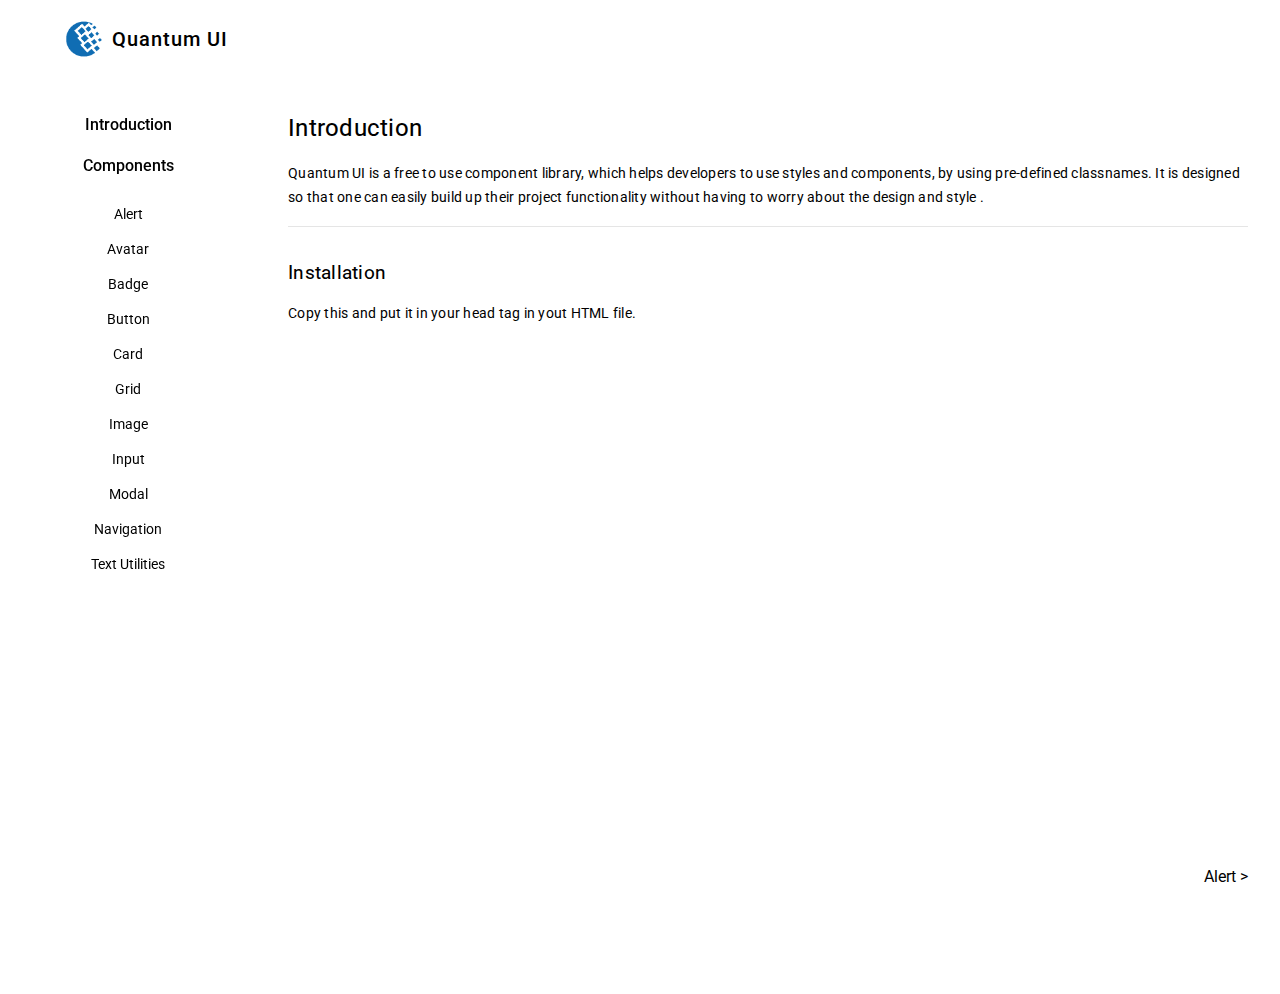
==== commit f060f8a4: "fix: footer link" ====
--- a/index.html
+++ b/index.html
@@ -4,9 +4,10 @@
     <meta charset="UTF-8">
     <meta http-equiv="X-UA-Compatible" content="IE=edge">
     <meta name="viewport" content="width=device-width, initial-scale=1.0">
-    <title>CSS Component Library</title>
+    <title>Quantum UI</title>
     <link rel="stylesheet" href="style.css">
     <link rel="stylesheet" href="components/components.css">
+    <link rel="icon" href="./static/images/logo3.png" type="image/icon type">
     <link rel="stylesheet" href="//use.fontawesome.com/releases/v5.15.3/css/all.css">
 </head>
 <body>
@@ -28,7 +29,7 @@
 
 
         <div class="sidebar">
-            <h4 style="text-align:center;font-weight:500"><a style="color:black" href="index.html">Introduction</a></h4>
+            <h4 style="text-align:center;font-weight:500"><a class="link" href="index.html">Introduction</a></h4>
             <h4 style="text-align:center;font-weight:500">Components</h4>
             <ul class="list-non-bullet list-sidebar">
                 <li class="sidebar-item">
@@ -83,8 +84,8 @@
             </div>
 
             <footer class="footer">
-                <a class="footer-link" href="" style="color:black"></a>
-                <a class="footer-link"  href="./alert.html" style="color:black">Alert ></a>
+                <a class="link footer-link" href=""></a>
+                <a class="link footer-link"  href="./alert.html">Alert ></a>
             </footer>
         </div>
     </div>
--- a/style.css
+++ b/style.css
@@ -64,7 +64,7 @@
 .navbrand{
     margin-left:0.5rem;
     font-weight: 500;
-    font-size: 1.2rem;
+    font-size: 1.25rem;
     letter-spacing: 1px;
 }
 
@@ -81,6 +81,7 @@
 
 .link{
     color:black;
+    text-decoration:none;
 }
 
 .navigation .link:hover{
@@ -173,9 +174,6 @@
     margin:2rem 0;
 }
 
-.footer-link{
-    color: black;
-}
 
 .footer-link:hover{
     color: var(--primary-color);
